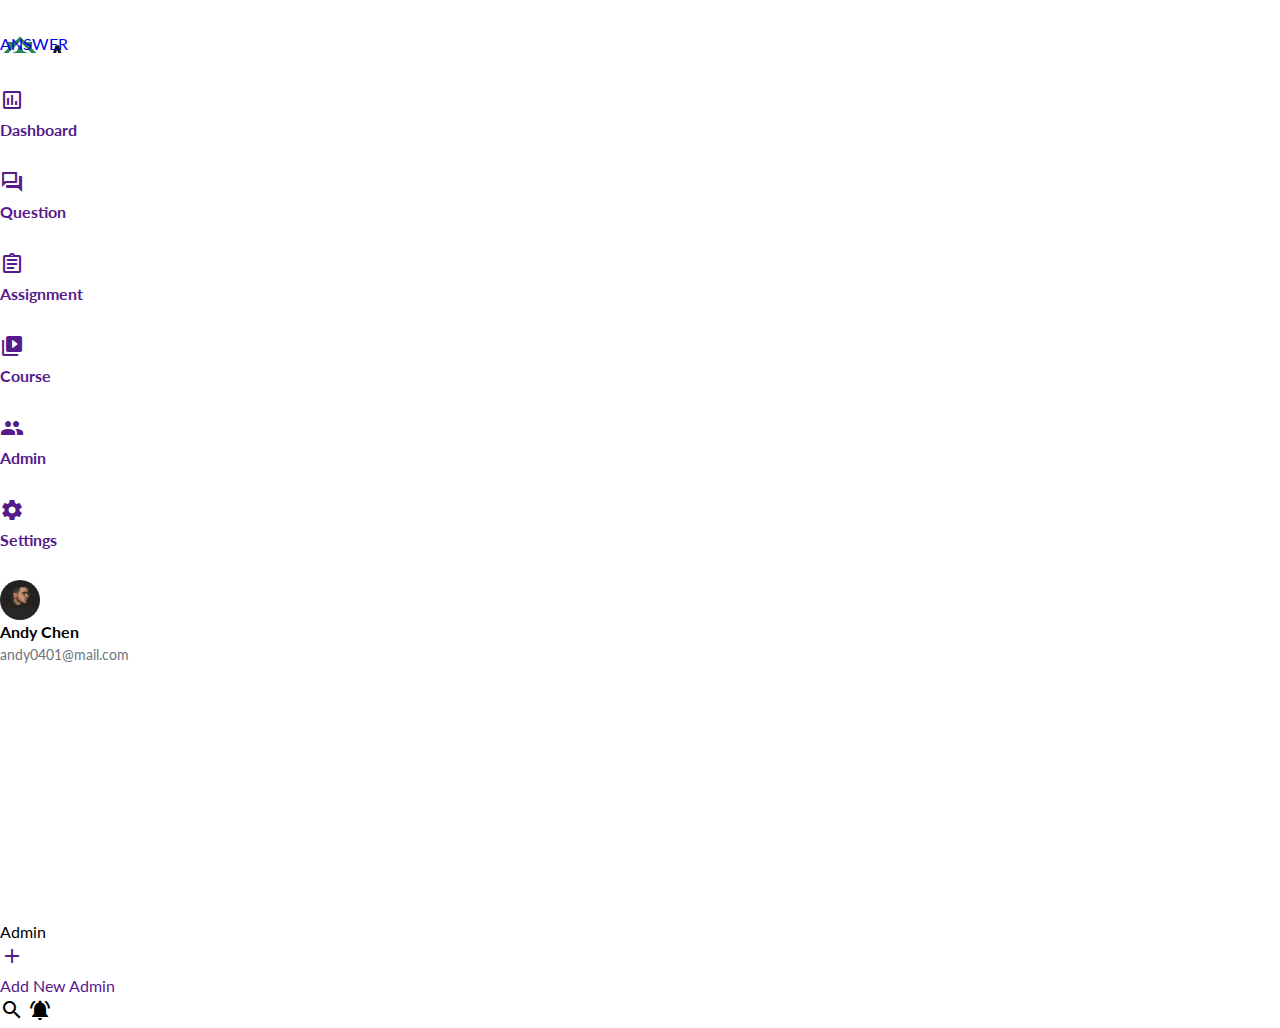
==== index.html @ ede882d4 "Update 2021-08-05T16:02:19.063Z" ====
<!DOCTYPE html>
<html lang="en">

<head>
  <meta charset="UTF-8">
  <meta name="viewport" content="width=device-width, initial-scale=1.0">
  <meta http-equiv="X-UA-Compatible" content="ie=edge">
  <title>
    首頁
  </title>
  <link rel="preconnect" href="https://fonts.googleapis.com">
  <link rel="preconnect" href="https://fonts.gstatic.com" crossorigin>
  <link href="https://cdn.jsdelivr.net/npm/bootstrap@5.0.0/dist/css/bootstrap.min.css" rel="stylesheet" integrity="sha384-wEmeIV1mKuiNpC+IOBjI7aAzPcEZeedi5yW5f2yOq55WWLwNGmvvx4Um1vskeMj0" crossorigin="anonymous">
  <link href="https://fonts.googleapis.com/icon?family=Material+Icons+Outlined" rel="stylesheet">
  <link href="https://fonts.googleapis.com/icon?family=Material+Icons" rel="stylesheet">
  <link href="https://fonts.googleapis.com/css2?family=Lato:wght@400;700&display=swap" rel="stylesheet">
  <link rel="stylesheet" href="./assets/style/all.css">
</head>

<body class="d-flex">
  <header class="header d-flex flex-column align-items-center bg-light ptb-2">
    <div class="w-box">
      <h1 class="logo mb-2rem">
        <a href="index.html" class="d-block text-hide">ANSWER</a>
      </h1>
      <div class="menu d-flex flex-column justify-content-between">
        <ul class="">
          <li>
            <a href="" class="d-flex text-dark">
              <span class="material-icons-outlined mr-1">
                assessment
                </span>
              <p>Dashboard</p>
            </a>
          </li>
          <li>
            <a href="" class="d-flex text-dark">
              <span class="material-icons-outlined mr-1">
                question_answer
              </span>
              <p>Question</p>
            </a>
          </li>
          <li>
            <a href="" class="d-flex text-dark">
              <span class="material-icons-outlined mr-1">
                assignment
              </span>
              <p>Assignment</p>
            </a>
          </li>
          <li>
            <a href="" class="d-flex text-dark">
              <span class="material-icons mr-1">
                video_library
              </span>            
              <p>Course</p>
            </a>
          </li>
          <li>
            <a href="" class="d-flex text-dark">
              <span class="material-icons mr-1">
                people_alt
              </span>            
              <p>Admin</p>
            </a>
          </li>
          <li>
            <a href="" class="d-flex text-dark">
              <span class="material-icons mr-1">
                settings
              </span>
              <p>Settings</p>
            </a>
          </li>
        </ul>
        <div class="member d-flex text-dark">
          <div class="member-img mr-1">
            <img src="./assets/images/andychen.jpeg" alt="" class="mr-1">
          </div>
          <div>
            <h3>Andy Chen</h3>
            <p>andy0401@mail.com</p>
          </div>
        </div>
    </div>
  </header>

  
<div class="admin d-flex">
  <div class="d-flex">
    <h2>
      Admin
    </h2>
    <a href="" class="d-flex">
      <span class="material-icons-outlined">
        add
        </span>
      <p>Add New Admin</p>
    </a>
  </div>
  <div class="d-flex">
    <span class="material-icons-outlined">
      search
      </span>
    <span class="material-icons">
      notifications_active
      </span>
  </div>
</div>
<table></table>


    <footer class="footer">
    </footer>
    <script src="https://cdn.jsdelivr.net/npm/bootstrap@5.0.0/dist/js/bootstrap.bundle.min.js"
      integrity="sha384-p34f1UUtsS3wqzfto5wAAmdvj+osOnFyQFpp4Ua3gs/ZVWx6oOypYoCJhGGScy+8"
      crossorigin="anonymous"></script>
    <script src="./assets/js/vendors.js"></script>
    <script src="./assets/js/all.js"></script>
</body>

</html>
---- assets/style/all.css ----
html, body, div, span, applet, object, iframe,
h1, h2, h3, h4, h5, h6, p, blockquote, pre,
a, abbr, acronym, address, big, cite, code,
del, dfn, em, img, ins, kbd, q, s, samp,
small, strike, strong, sub, sup, tt, var,
b, u, i, center,
dl, dt, dd, ol, ul, li,
fieldset, form, label, legend,
table, caption, tbody, tfoot, thead, tr, th, td,
article, aside, canvas, details, embed,
figure, figcaption, footer, header, hgroup,
menu, nav, output, ruby, section, summary,
time, mark, audio, video {
  margin: 0;
  padding: 0;
  border: 0;
  font-size: 100%;
  font: inherit;
  vertical-align: baseline; }

/* HTML5 display-role reset for older browsers */
article, aside, details, figcaption, figure,
footer, header, hgroup, menu, nav, section {
  display: block; }

body {
  line-height: 1; }

ol, ul {
  list-style: none; }

blockquote, q {
  quotes: none; }

blockquote:before, blockquote:after,
q:before, q:after {
  content: '';
  content: none; }

table {
  border-collapse: collapse;
  border-spacing: 0; }

*, *::before, *::after {
  -webkit-box-sizing: border-box;
          box-sizing: border-box; }

body {
  font-family: 'Lato', sans-serif;
  line-height: 1.5; }

h1, h2, h3, h4, h5, h6 {
  line-height: 1.5; }

img {
  max-width: 100%;
  height: auto;
  vertical-align: middle; }

ul {
  list-style: none; }

a {
  text-decoration: none; }

.pl-2 {
  padding-left: 32px; }

.ptb-2 {
  padding-top: 32px;
  padding-bottom: 32px; }

.mb-2rem {
  margin-bottom: 32px; }

.mr-1 {
  margin-right: 16px; }

.text-hide {
  overflow: hidden;
  text-indent: 101%;
  white-space: nowrap; }

.header {
  width: 296px;
  height: 100%; }
  .header h1 a {
    width: 151px;
    height: 40px;
    width: 153px;
    background-image: url(../images/logo-ANSWER.svg); }
  .header .member {
    -webkit-box-align: center;
        -ms-flex-align: center;
            align-items: center; }
    .header .member .member-img {
      width: 40px;
      height: 40px;
      border-radius: 50%;
      overflow: hidden;
      position: relative; }
      .header .member .member-img img {
        width: 100%;
        position: absolute;
        top: -5px; }
    .header .member div h3 {
      font-weight: bold; }
    .header .member div p {
      color: #6c757d;
      font-size: 14px; }

.menu {
  height: 800px; }
  .menu ul {
    position: relative; }
    .menu ul li {
      margin-bottom: 28px;
      font-weight: bold; }
      .menu ul li a:hover {
        color: #198754 !important; }
    .menu ul li::before {
      content: "";
      position: absolute;
      margin-top: -5px;
      left: -32px;
      display: none;
      width: 4px;
      height: 32px;
      background: #198754;
      vertical-align: middle; }
    .menu ul li:hover::before {
      display: block; }

.w-box {
  width: 232px; }

/*# sourceMappingURL=all.css.map */
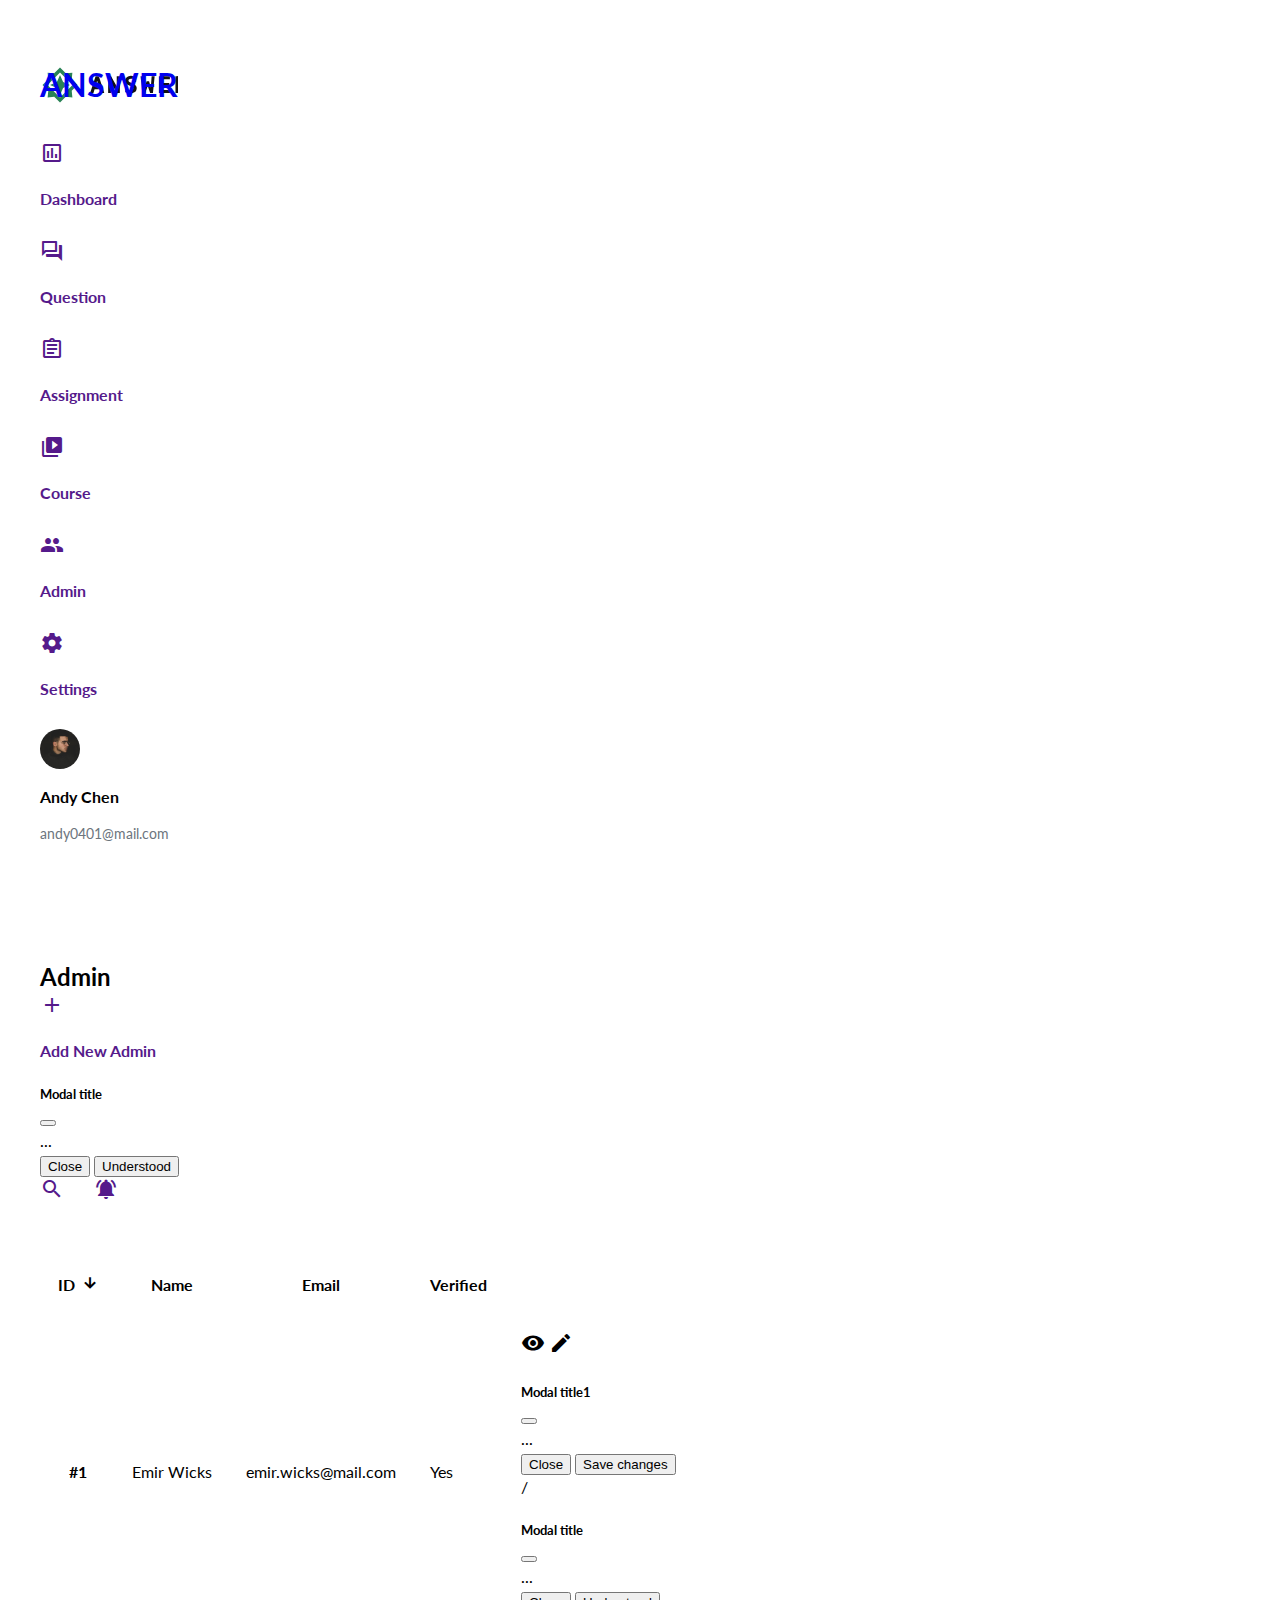
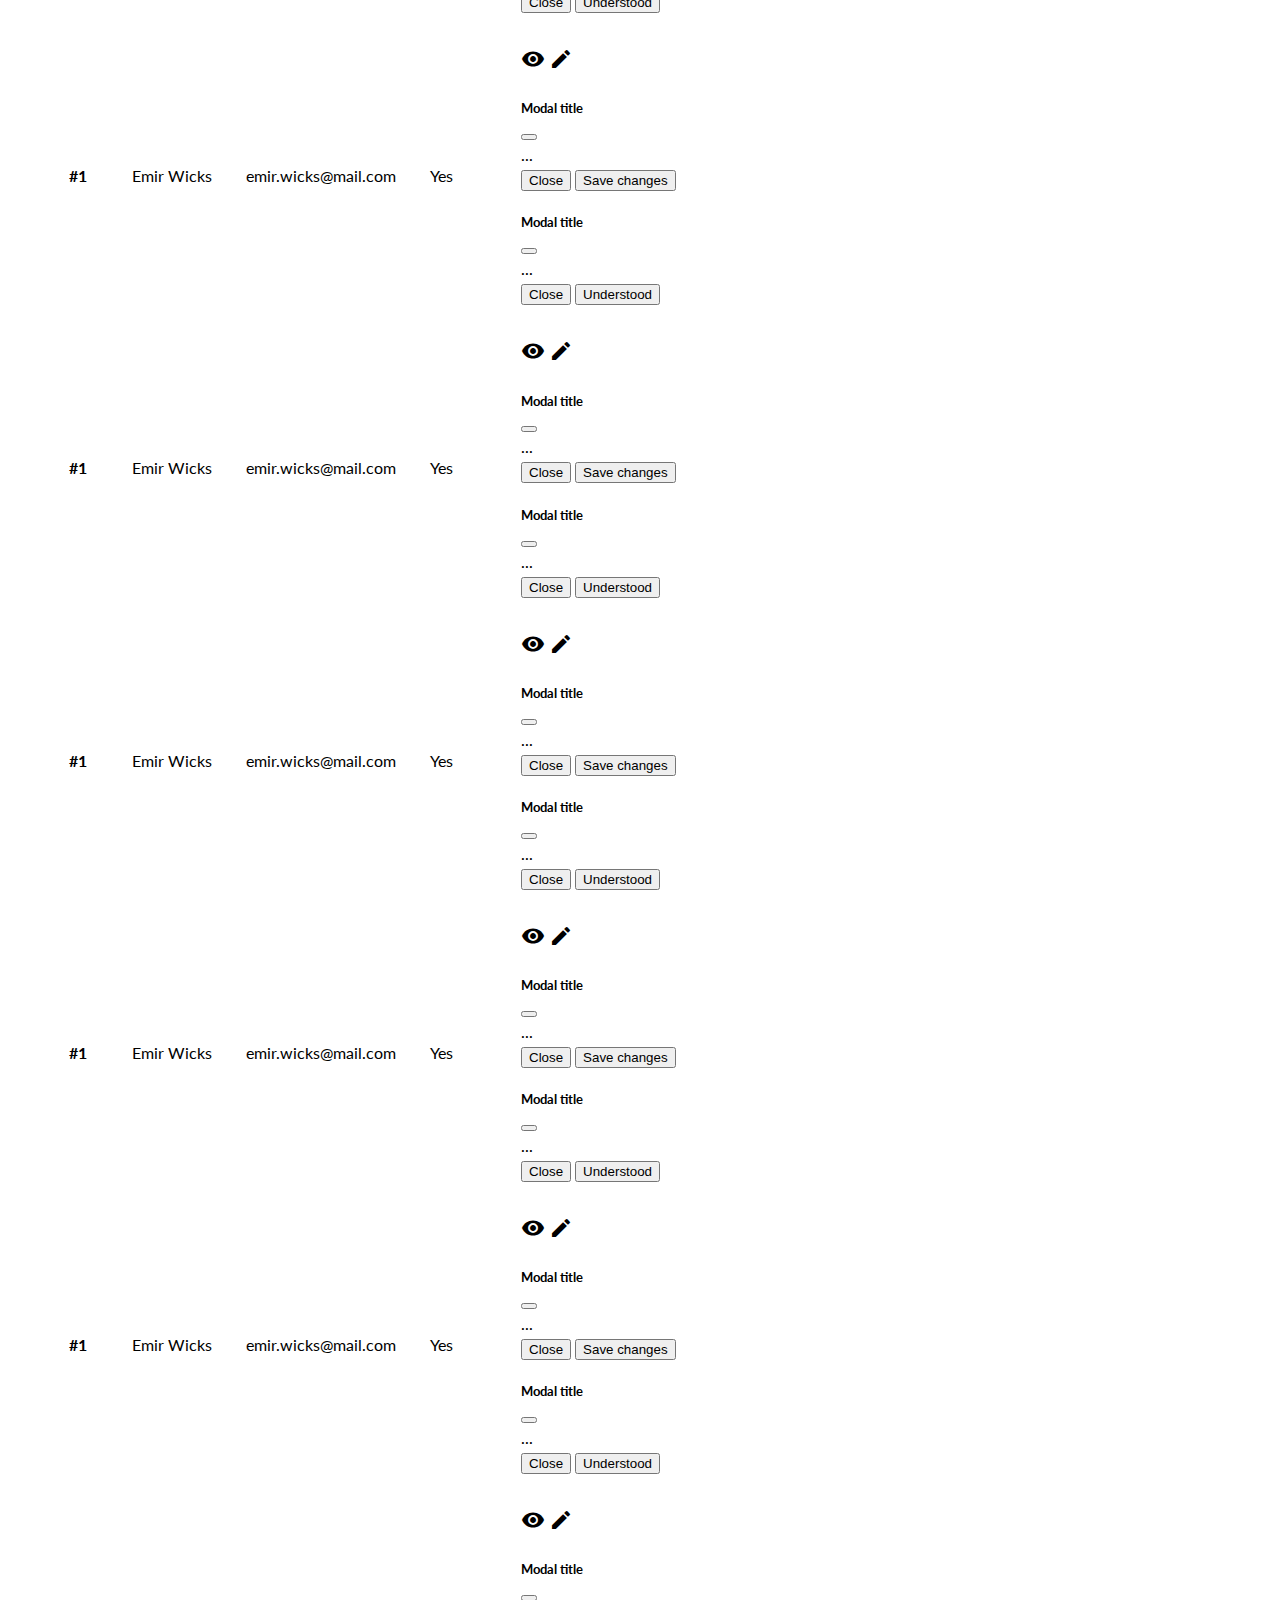
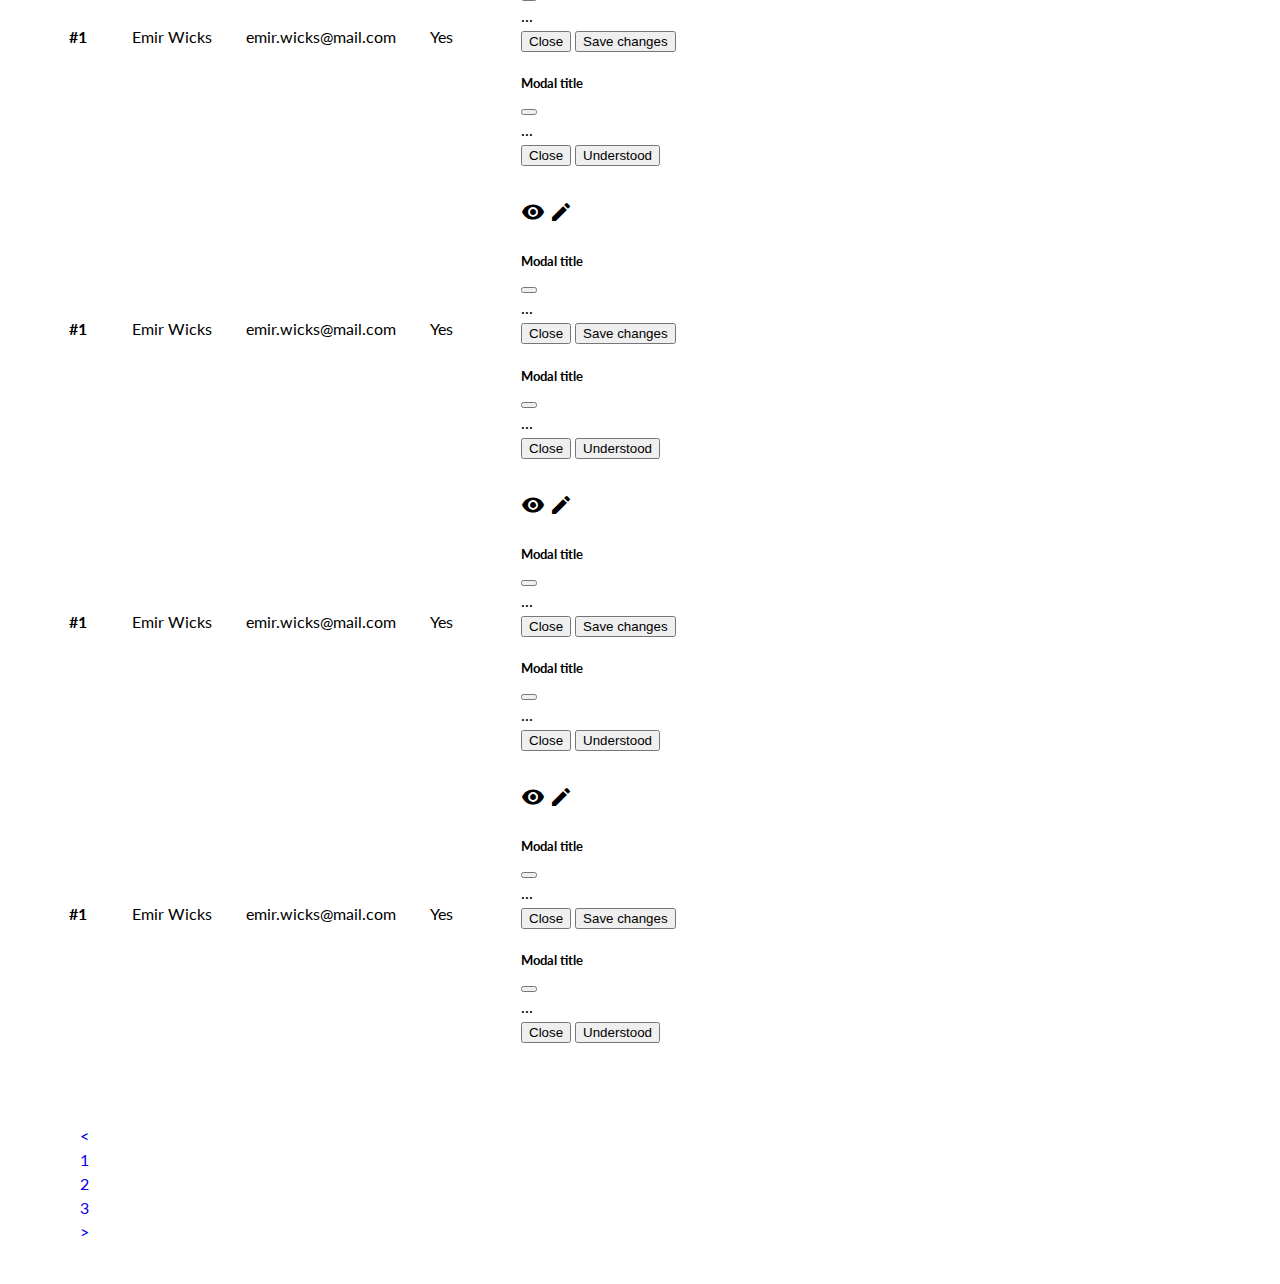
==== commit d6ecd21e: "Update 2021-08-06T16:54:33.355Z" ====
--- a/index.html
+++ b/index.html
@@ -18,97 +18,640 @@
 </head>
 
 <body class="d-flex">
-  <header class="header d-flex flex-column align-items-center bg-light ptb-2">
-    <div class="w-box">
+  <header class="header d-flex flex-column justify-content-between bg-light ptb-2 pl-2 menu">
+    <div>
       <h1 class="logo mb-2rem">
         <a href="index.html" class="d-block text-hide">ANSWER</a>
       </h1>
-      <div class="menu d-flex flex-column justify-content-between">
-        <ul class="">
-          <li>
-            <a href="" class="d-flex text-dark">
-              <span class="material-icons-outlined mr-1">
-                assessment
-                </span>
-              <p>Dashboard</p>
-            </a>
-          </li>
-          <li>
-            <a href="" class="d-flex text-dark">
-              <span class="material-icons-outlined mr-1">
-                question_answer
+      <ul class="">
+        <li>
+          <a href="" class="d-flex text-dark">
+            <span class="material-icons-outlined mr-1">
+              assessment
               </span>
-              <p>Question</p>
-            </a>
-          </li>
-          <li>
-            <a href="" class="d-flex text-dark">
-              <span class="material-icons-outlined mr-1">
-                assignment
-              </span>
-              <p>Assignment</p>
-            </a>
-          </li>
-          <li>
-            <a href="" class="d-flex text-dark">
-              <span class="material-icons mr-1">
-                video_library
-              </span>            
-              <p>Course</p>
-            </a>
-          </li>
-          <li>
-            <a href="" class="d-flex text-dark">
-              <span class="material-icons mr-1">
-                people_alt
-              </span>            
-              <p>Admin</p>
-            </a>
-          </li>
-          <li>
-            <a href="" class="d-flex text-dark">
-              <span class="material-icons mr-1">
-                settings
-              </span>
-              <p>Settings</p>
-            </a>
-          </li>
-        </ul>
-        <div class="member d-flex text-dark">
-          <div class="member-img mr-1">
-            <img src="./assets/images/andychen.jpeg" alt="" class="mr-1">
-          </div>
-          <div>
-            <h3>Andy Chen</h3>
-            <p>andy0401@mail.com</p>
-          </div>
-        </div>
+            <p>Dashboard</p>
+          </a>
+        </li>
+        <li>
+          <a href="" class="d-flex text-dark">
+            <span class="material-icons-outlined mr-1">
+              question_answer
+            </span>
+            <p>Question</p>
+          </a>
+        </li>
+        <li>
+          <a href="" class="d-flex text-dark">
+            <span class="material-icons-outlined mr-1">
+              assignment
+            </span>
+            <p>Assignment</p>
+          </a>
+        </li>
+        <li>
+          <a href="" class="d-flex text-dark">
+            <span class="material-icons mr-1">
+              video_library
+            </span>            
+            <p>Course</p>
+          </a>
+        </li>
+        <li>
+          <a href="" class="d-flex text-dark">
+            <span class="material-icons mr-1">
+              people_alt
+            </span>            
+            <p>Admin</p>
+          </a>
+        </li>
+        <li>
+          <a href="" class="d-flex text-dark">
+            <span class="material-icons mr-1">
+              settings
+            </span>
+            <p>Settings</p>
+          </a>
+        </li>
+      </ul>
+    </div>
+    <div class="member d-flex text-dark">
+      <div class="member-img mr-1">
+        <img src="./assets/images/andychen.jpeg" alt="" class="mr-1">
+      </div>
+      <div>
+        <h3>Andy Chen</h3>
+        <p>andy0401@mail.com</p>
+      </div>
     </div>
   </header>
 
   
-<div class="admin d-flex">
-  <div class="d-flex">
-    <h2>
-      Admin
-    </h2>
-    <a href="" class="d-flex">
-      <span class="material-icons-outlined">
-        add
+<div class="flex-column justify-content-between w-100 pl-2 pr-2 ptb-2">
+  <div class="">
+    <div class="admin d-flex justify-content-between align-items-center mb-3rem">
+      <div class="d-flex admin-head align-items-center">
+        <h2>
+          Admin
+        </h2>
+        <a href="" class="d-flex" data-bs-toggle="modal" data-bs-target="#exampleModal">
+          <span class="material-icons-outlined text-success">
+            add
+          </span>
+          <p class="text-dark">Add New Admin</p>
+        </a>
+        <!-- Modal -->
+        <div class="modal fade" id="staticBackdrop" data-bs-backdrop="static" data-bs-keyboard="false" tabindex="-1"
+          aria-labelledby="staticBackdropLabel" aria-hidden="true">
+          <div class="modal-dialog modal-dialog-centered modal-dialog-scrollable">
+            <div class="modal-content d-flex">
+              <div class="modal-header">
+                <h5 class="modal-title" id="staticBackdropLabel">Modal title</h5>
+                <button type="button" class="btn-close" data-bs-dismiss="modal" aria-label="Close"></button>
+              </div>
+              <div class="modal-body">
+                ...
+              </div>
+              <div class="modal-footer">
+                <button type="button" class="btn btn-secondary" data-bs-dismiss="modal">Close</button>
+                <button type="button" class="btn btn-primary">Understood</button>
+              </div>
+            </div>
+          </div>
+        </div>
+      </div>
+      <a href="" class="d-flex text-dark">
+        <span class="material-icons-outlined">
+          search
         </span>
-      <p>Add New Admin</p>
-    </a>
+        <span class="material-icons notificate">
+          notifications_active
+        </span>
+      </a>
+    </div>
+    <table class="table table-hover">
+      <thead>
+        <tr>
+          <th scope="col">ID<span class="material-icons arrow-down text-success">arrow_downward</span></th>
+          <th scope="col">Name</th>
+          <th scope="col">Email</th>
+          <th scope="col">Verified</th>
+          <th scope="col"></th>
+        </tr>
+      </thead>
+      <tbody>
+        <tr>
+          <th scope="row">#1</th>
+          <td>Emir Wicks</td>
+          <td>emir.wicks@mail.com</td>
+          <td>Yes</td>
+          <td class="d-flex justify-content-end modal-link"><a href="" data-bs-toggle="modal" data-bs-target="#exampleModal1"><span
+                class="material-icons">visibility</span></a>
+            <a href="" data-bs-toggle="modal" data-bs-target="#staticBackdrop"><span
+                class="material-icons">edit</span></a>
+            <!-- Modal -->
+            <div class="modal fade" id="exampleModal1" tabindex="-1" aria-labelledby="exampleModalLabel1"
+              aria-hidden="true">
+              <div class="modal-dialog modal-dialog-centered">
+                <div class="modal-content">
+                  <div class="modal-header">
+                    <h5 class="modal-title" id="exampleModalLabel">Modal title1</h5>
+                    <button type="button" class="btn-close" data-bs-dismiss="modal" aria-label="Close"></button>
+                  </div>
+                  <div class="modal-body">
+                    ...
+                  </div>
+                  <div class="modal-footer">
+                    <button type="button" class="btn btn-secondary" data-bs-dismiss="modal">Close</button>
+                    <button type="button" class="btn btn-primary">Save changes</button>
+                  </div>
+                </div>
+              </div>
+            </div>
+            <!-- Modal -->
+            <div class="modal fade" id="staticBackdrop" data-bs-backdrop="static" data-bs-keyboard="false" tabindex="-1"
+              aria-labelledby="staticBackdropLabel" aria-hidden="true">/
+              <div class="modal-dialog modal-dialog-centered modal-dialog-scrollable">
+                <div class="modal-content">
+                  <div class="modal-header">
+                    <h5 class="modal-title" id="staticBackdropLabel">Modal title</h5>
+                    <button type="button" class="btn-close" data-bs-dismiss="modal" aria-label="Close"></button>
+                  </div>
+                  <div class="modal-body">
+                    ...
+                  </div>
+                  <div class="modal-footer">
+                    <button type="button" class="btn btn-secondary" data-bs-dismiss="modal">Close</button>
+                    <button type="button" class="btn btn-primary">Understood</button>
+                  </div>
+                </div>
+              </div>
+            </div>
+          </td>
+        </tr>
+        <tr>
+          <th scope="row">#1</th>
+          <td>Emir Wicks</td>
+          <td>emir.wicks@mail.com</td>
+          <td>Yes</td>
+          <td class="d-flex justify-content-end modal-link"><a href="" data-bs-toggle="modal" data-bs-target="#exampleModal"><span
+                class="material-icons">visibility</span></a>
+            <a href="" data-bs-toggle="modal" data-bs-target="#staticBackdrop"><span
+                class="material-icons">edit</span></a>
+            <!-- Modal -->
+            <div class="modal fade" id="exampleModal" tabindex="-1" aria-labelledby="exampleModalLabel"
+              aria-hidden="true">
+              <div class="modal-dialog modal-dialog-centered">
+                <div class="modal-content">
+                  <div class="modal-header">
+                    <h5 class="modal-title" id="exampleModalLabel">Modal title</h5>
+                    <button type="button" class="btn-close" data-bs-dismiss="modal" aria-label="Close"></button>
+                  </div>
+                  <div class="modal-body">
+                    ...
+                  </div>
+                  <div class="modal-footer">
+                    <button type="button" class="btn btn-secondary" data-bs-dismiss="modal">Close</button>
+                    <button type="button" class="btn btn-primary">Save changes</button>
+                  </div>
+                </div>
+              </div>
+            </div>
+            <!-- Modal -->
+            <div class="modal fade" id="staticBackdrop" data-bs-backdrop="static" data-bs-keyboard="false" tabindex="-1"
+              aria-labelledby="staticBackdropLabel" aria-hidden="true">
+              <div class="modal-dialog modal-dialog-centered modal-dialog-scrollable">
+                <div class="modal-content">
+                  <div class="modal-header">
+                    <h5 class="modal-title" id="staticBackdropLabel">Modal title</h5>
+                    <button type="button" class="btn-close" data-bs-dismiss="modal" aria-label="Close"></button>
+                  </div>
+                  <div class="modal-body">
+                    ...
+                  </div>
+                  <div class="modal-footer">
+                    <button type="button" class="btn btn-secondary" data-bs-dismiss="modal">Close</button>
+                    <button type="button" class="btn btn-primary">Understood</button>
+                  </div>
+                </div>
+              </div>
+            </div>
+          </td>
+        </tr>
+        <tr>
+          <th scope="row">#1</th>
+          <td>Emir Wicks</td>
+          <td>emir.wicks@mail.com</td>
+          <td>Yes</td>
+          <td class="d-flex justify-content-end modal-link"><a href="" data-bs-toggle="modal" data-bs-target="#exampleModal"><span
+                class="material-icons">visibility</span></a>
+            <a href="" data-bs-toggle="modal" data-bs-target="#staticBackdrop"><span
+                class="material-icons">edit</span></a>
+            <!-- Modal -->
+            <div class="modal fade" id="exampleModal" tabindex="-1" aria-labelledby="exampleModalLabel"
+              aria-hidden="true">
+              <div class="modal-dialog modal-dialog-centered">
+                <div class="modal-content">
+                  <div class="modal-header">
+                    <h5 class="modal-title" id="exampleModalLabel">Modal title</h5>
+                    <button type="button" class="btn-close" data-bs-dismiss="modal" aria-label="Close"></button>
+                  </div>
+                  <div class="modal-body">
+                    ...
+                  </div>
+                  <div class="modal-footer">
+                    <button type="button" class="btn btn-secondary" data-bs-dismiss="modal">Close</button>
+                    <button type="button" class="btn btn-primary">Save changes</button>
+                  </div>
+                </div>
+              </div>
+            </div>
+            <!-- Modal -->
+            <div class="modal fade" id="staticBackdrop" data-bs-backdrop="static" data-bs-keyboard="false" tabindex="-1"
+              aria-labelledby="staticBackdropLabel" aria-hidden="true">
+              <div class="modal-dialog modal-dialog-centered modal-dialog-scrollable">
+                <div class="modal-content">
+                  <div class="modal-header">
+                    <h5 class="modal-title" id="staticBackdropLabel">Modal title</h5>
+                    <button type="button" class="btn-close" data-bs-dismiss="modal" aria-label="Close"></button>
+                  </div>
+                  <div class="modal-body">
+                    ...
+                  </div>
+                  <div class="modal-footer">
+                    <button type="button" class="btn btn-secondary" data-bs-dismiss="modal">Close</button>
+                    <button type="button" class="btn btn-primary">Understood</button>
+                  </div>
+                </div>
+              </div>
+            </div>
+          </td>
+        </tr>
+        <tr>
+          <th scope="row">#1</th>
+          <td>Emir Wicks</td>
+          <td>emir.wicks@mail.com</td>
+          <td>Yes</td>
+          <td class="d-flex justify-content-end modal-link"><a href="" data-bs-toggle="modal" data-bs-target="#exampleModal"><span
+                class="material-icons">visibility</span></a>
+            <a href="" data-bs-toggle="modal" data-bs-target="#staticBackdrop"><span
+                class="material-icons">edit</span></a>
+            <!-- Modal -->
+            <div class="modal fade" id="exampleModal" tabindex="-1" aria-labelledby="exampleModalLabel"
+              aria-hidden="true">
+              <div class="modal-dialog modal-dialog-centered">
+                <div class="modal-content">
+                  <div class="modal-header">
+                    <h5 class="modal-title" id="exampleModalLabel">Modal title</h5>
+                    <button type="button" class="btn-close" data-bs-dismiss="modal" aria-label="Close"></button>
+                  </div>
+                  <div class="modal-body">
+                    ...
+                  </div>
+                  <div class="modal-footer">
+                    <button type="button" class="btn btn-secondary" data-bs-dismiss="modal">Close</button>
+                    <button type="button" class="btn btn-primary">Save changes</button>
+                  </div>
+                </div>
+              </div>
+            </div>
+            <!-- Modal -->
+            <div class="modal fade" id="staticBackdrop" data-bs-backdrop="static" data-bs-keyboard="false" tabindex="-1"
+              aria-labelledby="staticBackdropLabel" aria-hidden="true">
+              <div class="modal-dialog modal-dialog-centered modal-dialog-scrollable">
+                <div class="modal-content">
+                  <div class="modal-header">
+                    <h5 class="modal-title" id="staticBackdropLabel">Modal title</h5>
+                    <button type="button" class="btn-close" data-bs-dismiss="modal" aria-label="Close"></button>
+                  </div>
+                  <div class="modal-body">
+                    ...
+                  </div>
+                  <div class="modal-footer">
+                    <button type="button" class="btn btn-secondary" data-bs-dismiss="modal">Close</button>
+                    <button type="button" class="btn btn-primary">Understood</button>
+                  </div>
+                </div>
+              </div>
+            </div>
+          </td>
+        </tr>
+        <tr>
+          <th scope="row">#1</th>
+          <td>Emir Wicks</td>
+          <td>emir.wicks@mail.com</td>
+          <td>Yes</td>
+          <td class="d-flex justify-content-end modal-link"><a href="" data-bs-toggle="modal" data-bs-target="#exampleModal"><span
+                class="material-icons">visibility</span></a>
+            <a href="" data-bs-toggle="modal" data-bs-target="#staticBackdrop"><span
+                class="material-icons">edit</span></a>
+            <!-- Modal -->
+            <div class="modal fade" id="exampleModal" tabindex="-1" aria-labelledby="exampleModalLabel"
+              aria-hidden="true">
+              <div class="modal-dialog modal-dialog-centered">
+                <div class="modal-content">
+                  <div class="modal-header">
+                    <h5 class="modal-title" id="exampleModalLabel">Modal title</h5>
+                    <button type="button" class="btn-close" data-bs-dismiss="modal" aria-label="Close"></button>
+                  </div>
+                  <div class="modal-body">
+                    ...
+                  </div>
+                  <div class="modal-footer">
+                    <button type="button" class="btn btn-secondary" data-bs-dismiss="modal">Close</button>
+                    <button type="button" class="btn btn-primary">Save changes</button>
+                  </div>
+                </div>
+              </div>
+            </div>
+            <!-- Modal -->
+            <div class="modal fade" id="staticBackdrop" data-bs-backdrop="static" data-bs-keyboard="false" tabindex="-1"
+              aria-labelledby="staticBackdropLabel" aria-hidden="true">
+              <div class="modal-dialog modal-dialog-centered modal-dialog-scrollable">
+                <div class="modal-content">
+                  <div class="modal-header">
+                    <h5 class="modal-title" id="staticBackdropLabel">Modal title</h5>
+                    <button type="button" class="btn-close" data-bs-dismiss="modal" aria-label="Close"></button>
+                  </div>
+                  <div class="modal-body">
+                    ...
+                  </div>
+                  <div class="modal-footer">
+                    <button type="button" class="btn btn-secondary" data-bs-dismiss="modal">Close</button>
+                    <button type="button" class="btn btn-primary">Understood</button>
+                  </div>
+                </div>
+              </div>
+            </div>
+          </td>
+        </tr>
+        <tr>
+          <th scope="row">#1</th>
+          <td>Emir Wicks</td>
+          <td>emir.wicks@mail.com</td>
+          <td>Yes</td>
+          <td class="d-flex justify-content-end modal-link"><a href="" data-bs-toggle="modal" data-bs-target="#exampleModal"><span
+                class="material-icons">visibility</span></a>
+            <a href="" data-bs-toggle="modal" data-bs-target="#staticBackdrop"><span
+                class="material-icons">edit</span></a>
+            <!-- Modal -->
+            <div class="modal fade" id="exampleModal" tabindex="-1" aria-labelledby="exampleModalLabel"
+              aria-hidden="true">
+              <div class="modal-dialog modal-dialog-centered">
+                <div class="modal-content">
+                  <div class="modal-header">
+                    <h5 class="modal-title" id="exampleModalLabel">Modal title</h5>
+                    <button type="button" class="btn-close" data-bs-dismiss="modal" aria-label="Close"></button>
+                  </div>
+                  <div class="modal-body">
+                    ...
+                  </div>
+                  <div class="modal-footer">
+                    <button type="button" class="btn btn-secondary" data-bs-dismiss="modal">Close</button>
+                    <button type="button" class="btn btn-primary">Save changes</button>
+                  </div>
+                </div>
+              </div>
+            </div>
+            <!-- Modal -->
+            <div class="modal fade" id="staticBackdrop" data-bs-backdrop="static" data-bs-keyboard="false" tabindex="-1"
+              aria-labelledby="staticBackdropLabel" aria-hidden="true">
+              <div class="modal-dialog modal-dialog-centered modal-dialog-scrollable">
+                <div class="modal-content">
+                  <div class="modal-header">
+                    <h5 class="modal-title" id="staticBackdropLabel">Modal title</h5>
+                    <button type="button" class="btn-close" data-bs-dismiss="modal" aria-label="Close"></button>
+                  </div>
+                  <div class="modal-body">
+                    ...
+                  </div>
+                  <div class="modal-footer">
+                    <button type="button" class="btn btn-secondary" data-bs-dismiss="modal">Close</button>
+                    <button type="button" class="btn btn-primary">Understood</button>
+                  </div>
+                </div>
+              </div>
+            </div>
+          </td>
+        </tr>
+        <tr>
+          <th scope="row">#1</th>
+          <td>Emir Wicks</td>
+          <td>emir.wicks@mail.com</td>
+          <td>Yes</td>
+          <td class="d-flex justify-content-end modal-link"><a href="" data-bs-toggle="modal" data-bs-target="#exampleModal"><span
+                class="material-icons">visibility</span></a>
+            <a href="" data-bs-toggle="modal" data-bs-target="#staticBackdrop"><span
+                class="material-icons">edit</span></a>
+            <!-- Modal -->
+            <div class="modal fade" id="exampleModal" tabindex="-1" aria-labelledby="exampleModalLabel"
+              aria-hidden="true">
+              <div class="modal-dialog modal-dialog-centered">
+                <div class="modal-content">
+                  <div class="modal-header">
+                    <h5 class="modal-title" id="exampleModalLabel">Modal title</h5>
+                    <button type="button" class="btn-close" data-bs-dismiss="modal" aria-label="Close"></button>
+                  </div>
+                  <div class="modal-body">
+                    ...
+                  </div>
+                  <div class="modal-footer">
+                    <button type="button" class="btn btn-secondary" data-bs-dismiss="modal">Close</button>
+                    <button type="button" class="btn btn-primary">Save changes</button>
+                  </div>
+                </div>
+              </div>
+            </div>
+            <!-- Modal -->
+            <div class="modal fade" id="staticBackdrop" data-bs-backdrop="static" data-bs-keyboard="false" tabindex="-1"
+              aria-labelledby="staticBackdropLabel" aria-hidden="true">
+              <div class="modal-dialog modal-dialog-centered modal-dialog-scrollable">
+                <div class="modal-content">
+                  <div class="modal-header">
+                    <h5 class="modal-title" id="staticBackdropLabel">Modal title</h5>
+                    <button type="button" class="btn-close" data-bs-dismiss="modal" aria-label="Close"></button>
+                  </div>
+                  <div class="modal-body">
+                    ...
+                  </div>
+                  <div class="modal-footer">
+                    <button type="button" class="btn btn-secondary" data-bs-dismiss="modal">Close</button>
+                    <button type="button" class="btn btn-primary">Understood</button>
+                  </div>
+                </div>
+              </div>
+            </div>
+          </td>
+        </tr>
+        <tr>
+          <th scope="row">#1</th>
+          <td>Emir Wicks</td>
+          <td>emir.wicks@mail.com</td>
+          <td>Yes</td>
+          <td class="d-flex justify-content-end modal-link"><a href="" data-bs-toggle="modal" data-bs-target="#exampleModal"><span
+                class="material-icons">visibility</span></a>
+            <a href="" data-bs-toggle="modal" data-bs-target="#staticBackdrop"><span
+                class="material-icons">edit</span></a>
+            <!-- Modal -->
+            <div class="modal fade" id="exampleModal" tabindex="-1" aria-labelledby="exampleModalLabel"
+              aria-hidden="true">
+              <div class="modal-dialog modal-dialog-centered">
+                <div class="modal-content">
+                  <div class="modal-header">
+                    <h5 class="modal-title" id="exampleModalLabel">Modal title</h5>
+                    <button type="button" class="btn-close" data-bs-dismiss="modal" aria-label="Close"></button>
+                  </div>
+                  <div class="modal-body">
+                    ...
+                  </div>
+                  <div class="modal-footer">
+                    <button type="button" class="btn btn-secondary" data-bs-dismiss="modal">Close</button>
+                    <button type="button" class="btn btn-primary">Save changes</button>
+                  </div>
+                </div>
+              </div>
+            </div>
+            <!-- Modal -->
+            <div class="modal fade" id="staticBackdrop" data-bs-backdrop="static" data-bs-keyboard="false" tabindex="-1"
+              aria-labelledby="staticBackdropLabel" aria-hidden="true">
+              <div class="modal-dialog modal-dialog-centered modal-dialog-scrollable">
+                <div class="modal-content">
+                  <div class="modal-header">
+                    <h5 class="modal-title" id="staticBackdropLabel">Modal title</h5>
+                    <button type="button" class="btn-close" data-bs-dismiss="modal" aria-label="Close"></button>
+                  </div>
+                  <div class="modal-body">
+                    ...
+                  </div>
+                  <div class="modal-footer">
+                    <button type="button" class="btn btn-secondary" data-bs-dismiss="modal">Close</button>
+                    <button type="button" class="btn btn-primary">Understood</button>
+                  </div>
+                </div>
+              </div>
+            </div>
+          </td>
+        </tr>
+        <tr>
+          <th scope="row">#1</th>
+          <td>Emir Wicks</td>
+          <td>emir.wicks@mail.com</td>
+          <td>Yes</td>
+          <td class="d-flex justify-content-end modal-link"><a href="" data-bs-toggle="modal" data-bs-target="#exampleModal"><span
+                class="material-icons">visibility</span></a>
+            <a href="" data-bs-toggle="modal" data-bs-target="#staticBackdrop"><span
+                class="material-icons">edit</span></a>
+            <!-- Modal -->
+            <div class="modal fade" id="exampleModal" tabindex="-1" aria-labelledby="exampleModalLabel"
+              aria-hidden="true">
+              <div class="modal-dialog modal-dialog-centered">
+                <div class="modal-content">
+                  <div class="modal-header">
+                    <h5 class="modal-title" id="exampleModalLabel">Modal title</h5>
+                    <button type="button" class="btn-close" data-bs-dismiss="modal" aria-label="Close"></button>
+                  </div>
+                  <div class="modal-body">
+                    ...
+                  </div>
+                  <div class="modal-footer">
+                    <button type="button" class="btn btn-secondary" data-bs-dismiss="modal">Close</button>
+                    <button type="button" class="btn btn-primary">Save changes</button>
+                  </div>
+                </div>
+              </div>
+            </div>
+            <!-- Modal -->
+            <div class="modal fade" id="staticBackdrop" data-bs-backdrop="static" data-bs-keyboard="false" tabindex="-1"
+              aria-labelledby="staticBackdropLabel" aria-hidden="true">
+              <div class="modal-dialog modal-dialog-centered modal-dialog-scrollable">
+                <div class="modal-content">
+                  <div class="modal-header">
+                    <h5 class="modal-title" id="staticBackdropLabel">Modal title</h5>
+                    <button type="button" class="btn-close" data-bs-dismiss="modal" aria-label="Close"></button>
+                  </div>
+                  <div class="modal-body">
+                    ...
+                  </div>
+                  <div class="modal-footer">
+                    <button type="button" class="btn btn-secondary" data-bs-dismiss="modal">Close</button>
+                    <button type="button" class="btn btn-primary">Understood</button>
+                  </div>
+                </div>
+              </div>
+            </div>
+          </td>
+        </tr>
+        <tr>
+          <th scope="row">#1</th>
+          <td>Emir Wicks</td>
+          <td>emir.wicks@mail.com</td>
+          <td>Yes</td>
+          <td class="d-flex justify-content-end modal-link"><a href="" data-bs-toggle="modal" data-bs-target="#exampleModal"><span
+                class="material-icons">visibility</span></a>
+            <a href="" data-bs-toggle="modal" data-bs-target="#staticBackdrop"><span
+                class="material-icons">edit</span></a>
+            <!-- Modal -->
+            <div class="modal fade" id="exampleModal" tabindex="-1" aria-labelledby="exampleModalLabel"
+              aria-hidden="true">
+              <div class="modal-dialog modal-dialog-centered">
+                <div class="modal-content">
+                  <div class="modal-header">
+                    <h5 class="modal-title" id="exampleModalLabel">Modal title</h5>
+                    <button type="button" class="btn-close" data-bs-dismiss="modal" aria-label="Close"></button>
+                  </div>
+                  <div class="modal-body">
+                    ...
+                  </div>
+                  <div class="modal-footer">
+                    <button type="button" class="btn btn-secondary" data-bs-dismiss="modal">Close</button>
+                    <button type="button" class="btn btn-primary">Save changes</button>
+                  </div>
+                </div>
+              </div>
+            </div>
+            <!-- Modal -->
+            <div class="modal fade" id="staticBackdrop" data-bs-backdrop="static" data-bs-keyboard="false" tabindex="-1"
+              aria-labelledby="staticBackdropLabel" aria-hidden="true">
+              <div class="modal-dialog modal-dialog-centered modal-dialog-scrollable">
+                <div class="modal-content">
+                  <div class="modal-header">
+                    <h5 class="modal-title" id="staticBackdropLabel">Modal title</h5>
+                    <button type="button" class="btn-close" data-bs-dismiss="modal" aria-label="Close"></button>
+                  </div>
+                  <div class="modal-body">
+                    ...
+                  </div>
+                  <div class="modal-footer">
+                    <button type="button" class="btn btn-secondary" data-bs-dismiss="modal">Close</button>
+                    <button type="button" class="btn btn-primary">Understood</button>
+                  </div>
+                </div>
+              </div>
+            </div>
+          </td>
+        </tr>
+      </tbody>
+    </table>
   </div>
-  <div class="d-flex">
-    <span class="material-icons-outlined">
-      search
-      </span>
-    <span class="material-icons">
-      notifications_active
-      </span>
-  </div>
+  <nav aria-label="Page navigation example">
+    <ul class="pagination justify-content-end">
+      <li class="page-item">
+        <a class="page-link" href="#" aria-label="Next">
+          <span aria-hidden="true">
+            <</span>
+        </a>
+      </li>
+      <li class="page-item"><a class="page-link" href="#">1</a></li>
+      <li class="page-item"><a class="page-link" href="#">2</a></li>
+      <li class="page-item"><a class="page-link" href="#">3</a></li>
+      <li class="page-item">
+        <a class="page-link" href="#" aria-label="Next">
+          <span aria-hidden="true">></span>
+        </a>
+      </li>
+    </ul>
+  </nav>
 </div>
-<table></table>
+
 
 
     <footer class="footer">
--- a/assets/style/all.css
+++ b/assets/style/all.css
@@ -1,46 +1,3 @@
-html, body, div, span, applet, object, iframe,
-h1, h2, h3, h4, h5, h6, p, blockquote, pre,
-a, abbr, acronym, address, big, cite, code,
-del, dfn, em, img, ins, kbd, q, s, samp,
-small, strike, strong, sub, sup, tt, var,
-b, u, i, center,
-dl, dt, dd, ol, ul, li,
-fieldset, form, label, legend,
-table, caption, tbody, tfoot, thead, tr, th, td,
-article, aside, canvas, details, embed,
-figure, figcaption, footer, header, hgroup,
-menu, nav, output, ruby, section, summary,
-time, mark, audio, video {
-  margin: 0;
-  padding: 0;
-  border: 0;
-  font-size: 100%;
-  font: inherit;
-  vertical-align: baseline; }
-
-/* HTML5 display-role reset for older browsers */
-article, aside, details, figcaption, figure,
-footer, header, hgroup, menu, nav, section {
-  display: block; }
-
-body {
-  line-height: 1; }
-
-ol, ul {
-  list-style: none; }
-
-blockquote, q {
-  quotes: none; }
-
-blockquote:before, blockquote:after,
-q:before, q:after {
-  content: '';
-  content: none; }
-
-table {
-  border-collapse: collapse;
-  border-spacing: 0; }
-
 *, *::before, *::after {
   -webkit-box-sizing: border-box;
           box-sizing: border-box; }
@@ -50,7 +7,8 @@
   line-height: 1.5; }
 
 h1, h2, h3, h4, h5, h6 {
-  line-height: 1.5; }
+  line-height: 1.5;
+  margin-bottom: 0; }
 
 img {
   max-width: 100%;
@@ -58,13 +16,23 @@
   vertical-align: middle; }
 
 ul {
-  list-style: none; }
+  list-style: none;
+  margin-bottom: 0; }
 
 a {
   text-decoration: none; }
 
+p {
+  margin-bottom: 0; }
+
 .pl-2 {
   padding-left: 32px; }
+
+.pr-2 {
+  padding-right: 32px; }
+
+.pt-2 {
+  padding-top: 32px; }
 
 .ptb-2 {
   padding-top: 32px;
@@ -76,14 +44,28 @@
 .mr-1 {
   margin-right: 16px; }
 
+.w-100 {
+  width: 100%; }
+
+.mb-3rem {
+  margin-bottom: 48px; }
+
+.modal-link a {
+  color: #000; }
+
 .text-hide {
   overflow: hidden;
   text-indent: 101%;
   white-space: nowrap; }
 
+.arrow-down {
+  font-size: 16px;
+  font-weight: bold;
+  margin-left: 7px; }
+
 .header {
   width: 296px;
-  height: 100%; }
+  height: 100vh; }
   .header h1 a {
     width: 151px;
     height: 40px;
@@ -104,34 +86,62 @@
         position: absolute;
         top: -5px; }
     .header .member div h3 {
-      font-weight: bold; }
+      font-size: 16px;
+      font-weight: bold;
+      margin-bottom: 0; }
     .header .member div p {
       color: #6c757d;
-      font-size: 14px; }
+      font-size: 14px;
+      margin-bottom: 0; }
 
-.menu {
-  height: 800px; }
-  .menu ul {
-    position: relative; }
-    .menu ul li {
-      margin-bottom: 28px;
-      font-weight: bold; }
-      .menu ul li a:hover {
-        color: #198754 !important; }
-    .menu ul li::before {
-      content: "";
-      position: absolute;
-      margin-top: -5px;
-      left: -32px;
-      display: none;
-      width: 4px;
-      height: 32px;
-      background: #198754;
-      vertical-align: middle; }
-    .menu ul li:hover::before {
-      display: block; }
+.menu ul {
+  position: relative;
+  padding-left: 0; }
+  .menu ul li {
+    margin-bottom: 28px;
+    font-weight: bold; }
+    .menu ul li a:hover {
+      color: #198754 !important; }
+  .menu ul li::before {
+    content: "";
+    position: absolute;
+    margin-top: -5px;
+    left: -32px;
+    display: none;
+    width: 4px;
+    height: 32px;
+    background: #198754;
+    vertical-align: middle; }
+  .menu ul li:hover::before {
+    display: block; }
 
-.w-box {
-  width: 232px; }
+.admin .admin-head .text-success {
+  margin-right: 8px; }
+
+.admin .admin-head .text-dark {
+  font-weight: bold; }
+
+.admin h2 {
+  font-size: 24px;
+  line-height: 33px;
+  font-weight: bold;
+  margin-right: 47px;
+  margin-bottom: 0; }
+
+.admin a p {
+  margin-bottom: 0; }
+
+.admin .notificate {
+  margin-left: 26px; }
+
+.table > :not(caption) > * > * {
+  padding: 1rem 1rem;
+  background-color: var(--bs-table-bg);
+  border-bottom-width: 1px;
+  -webkit-box-shadow: inset 0 0 0 9999px var(--bs-table-accent-bg);
+          box-shadow: inset 0 0 0 9999px var(--bs-table-accent-bg); }
+
+.table {
+  margin-bottom: 63px; }
 
 /*# sourceMappingURL=all.css.map */
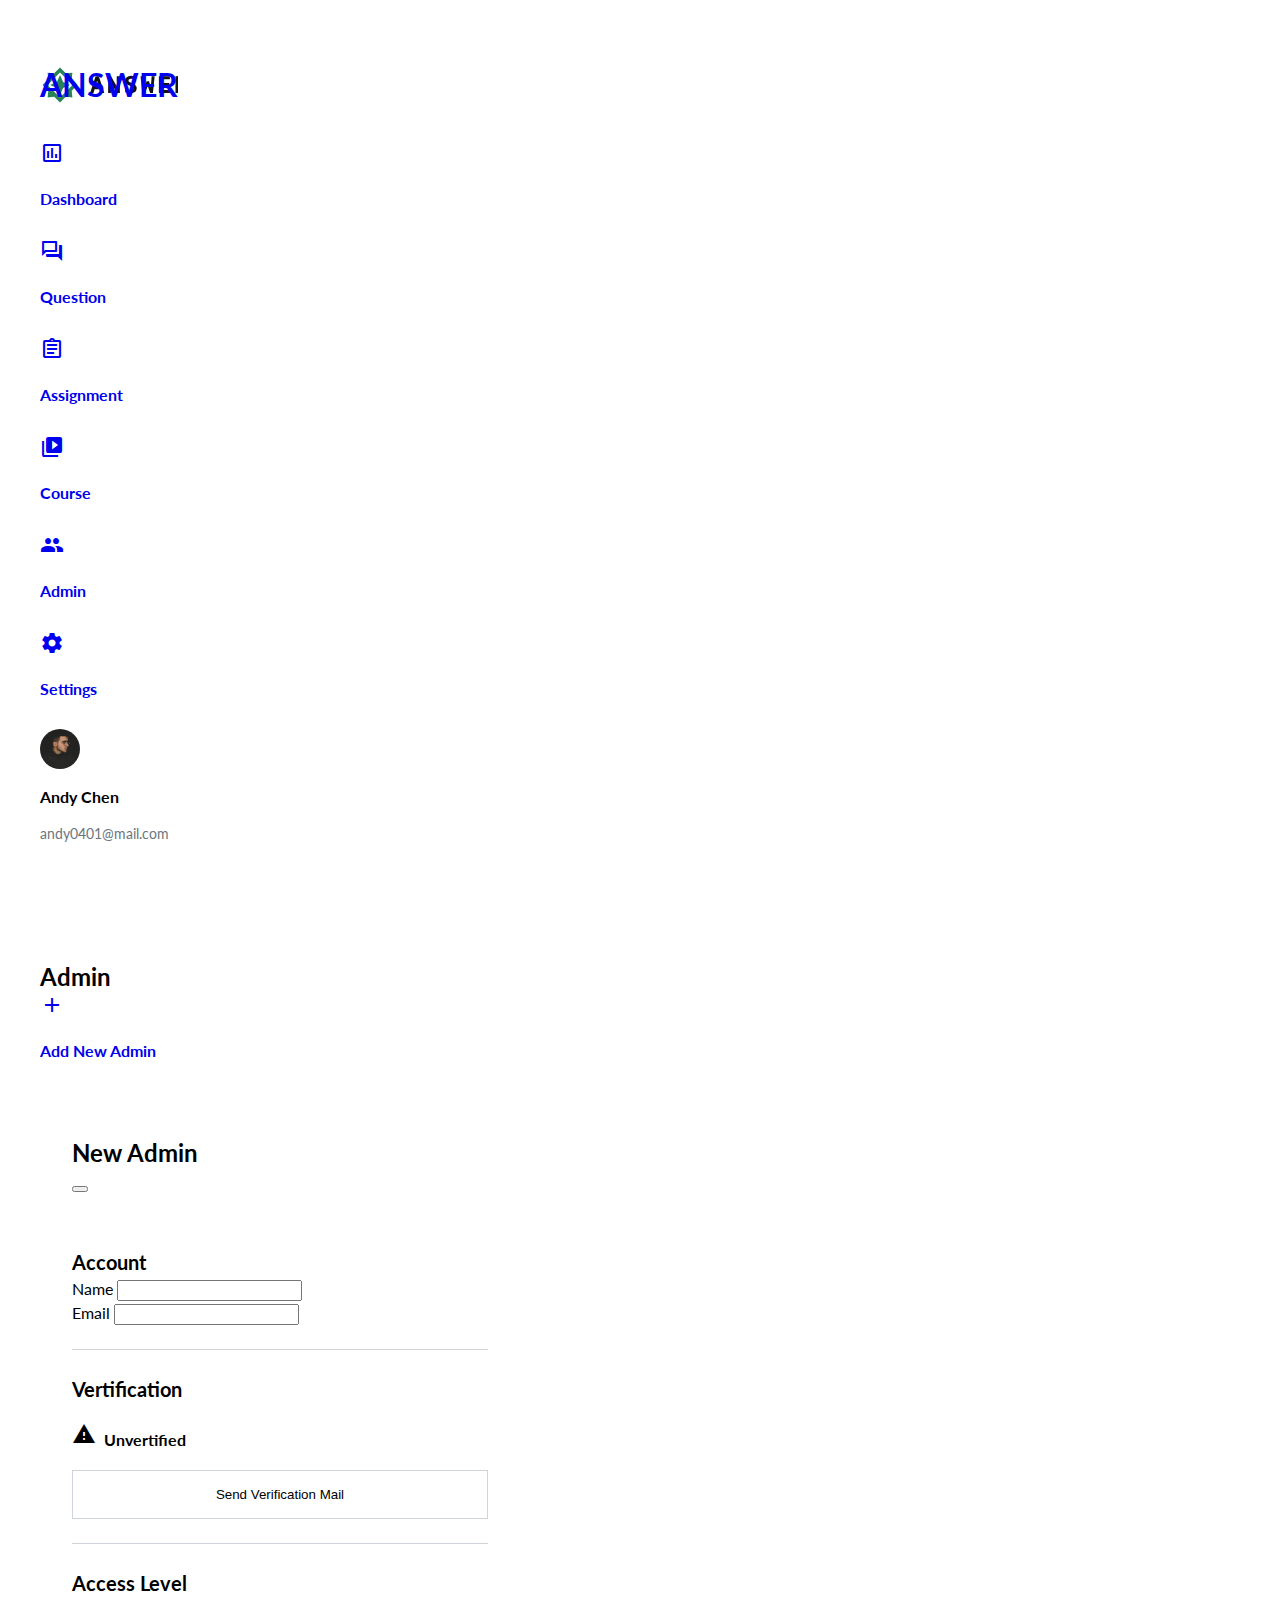
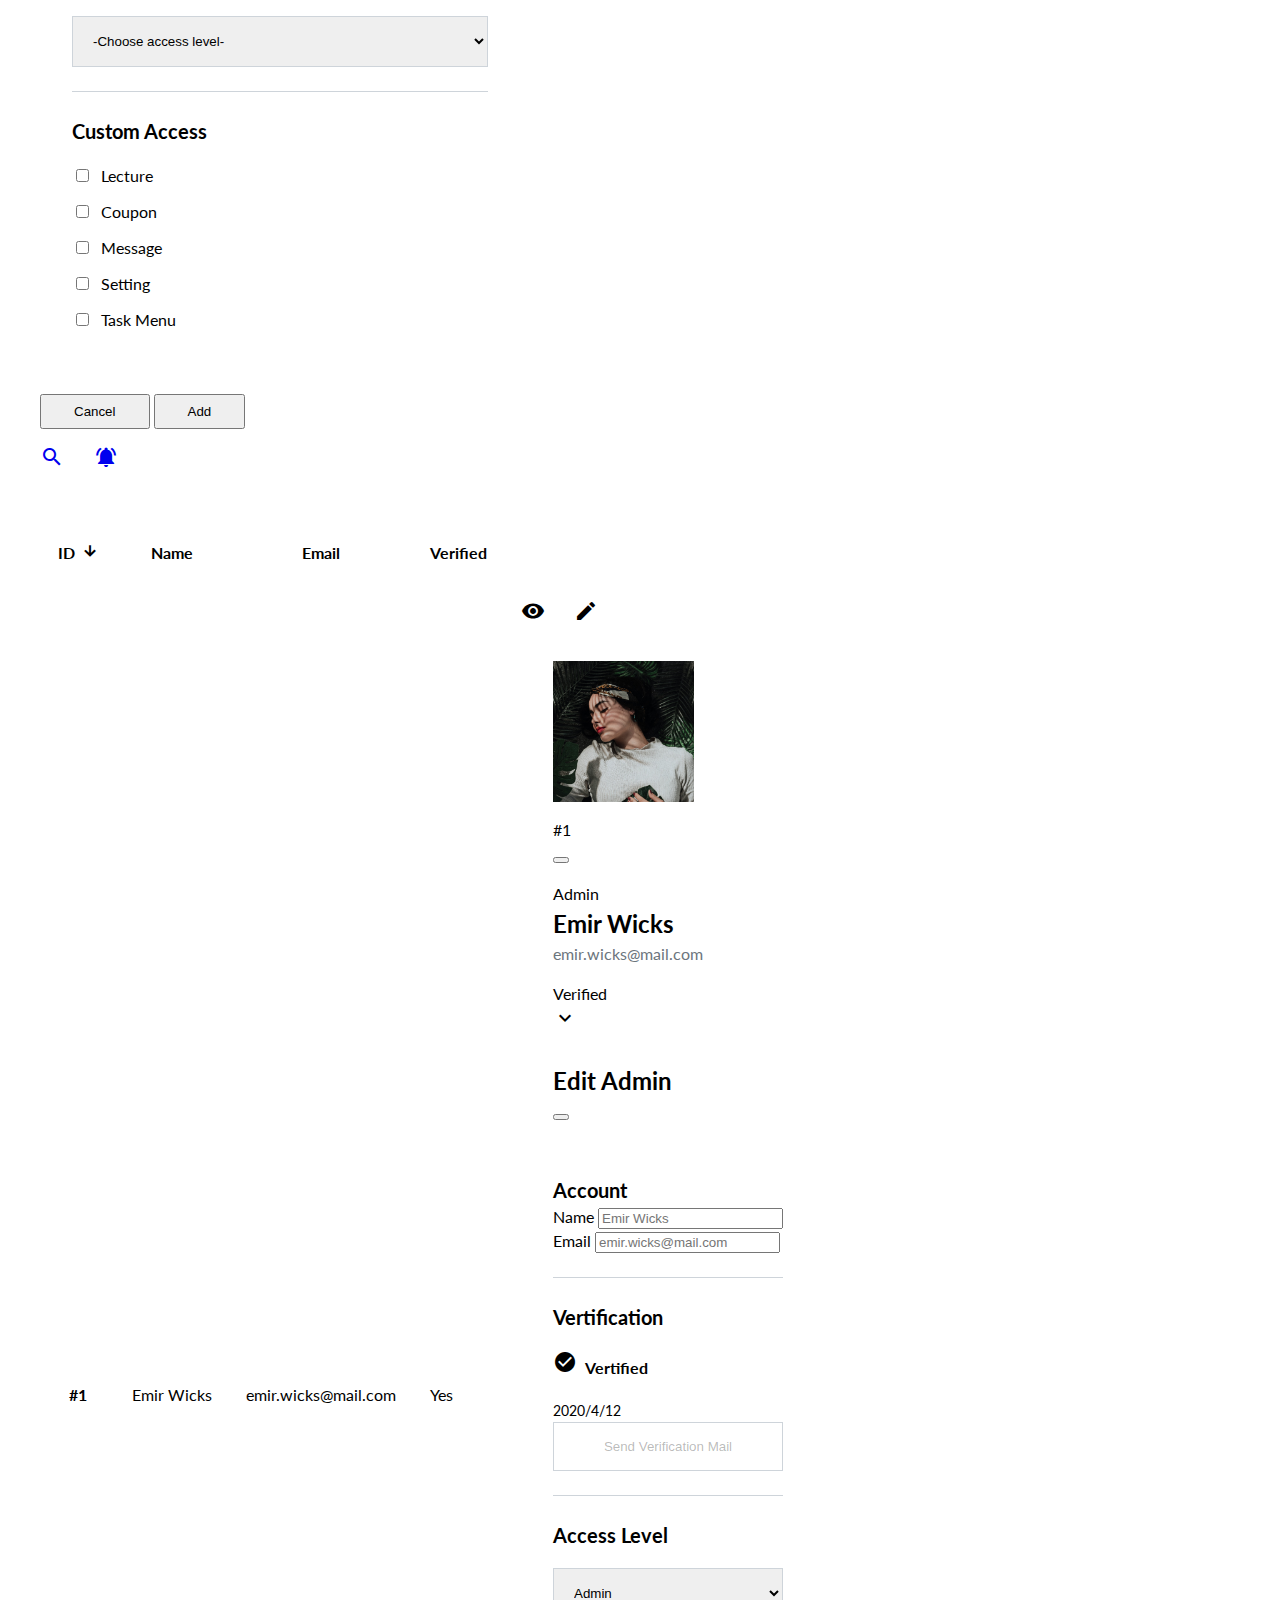
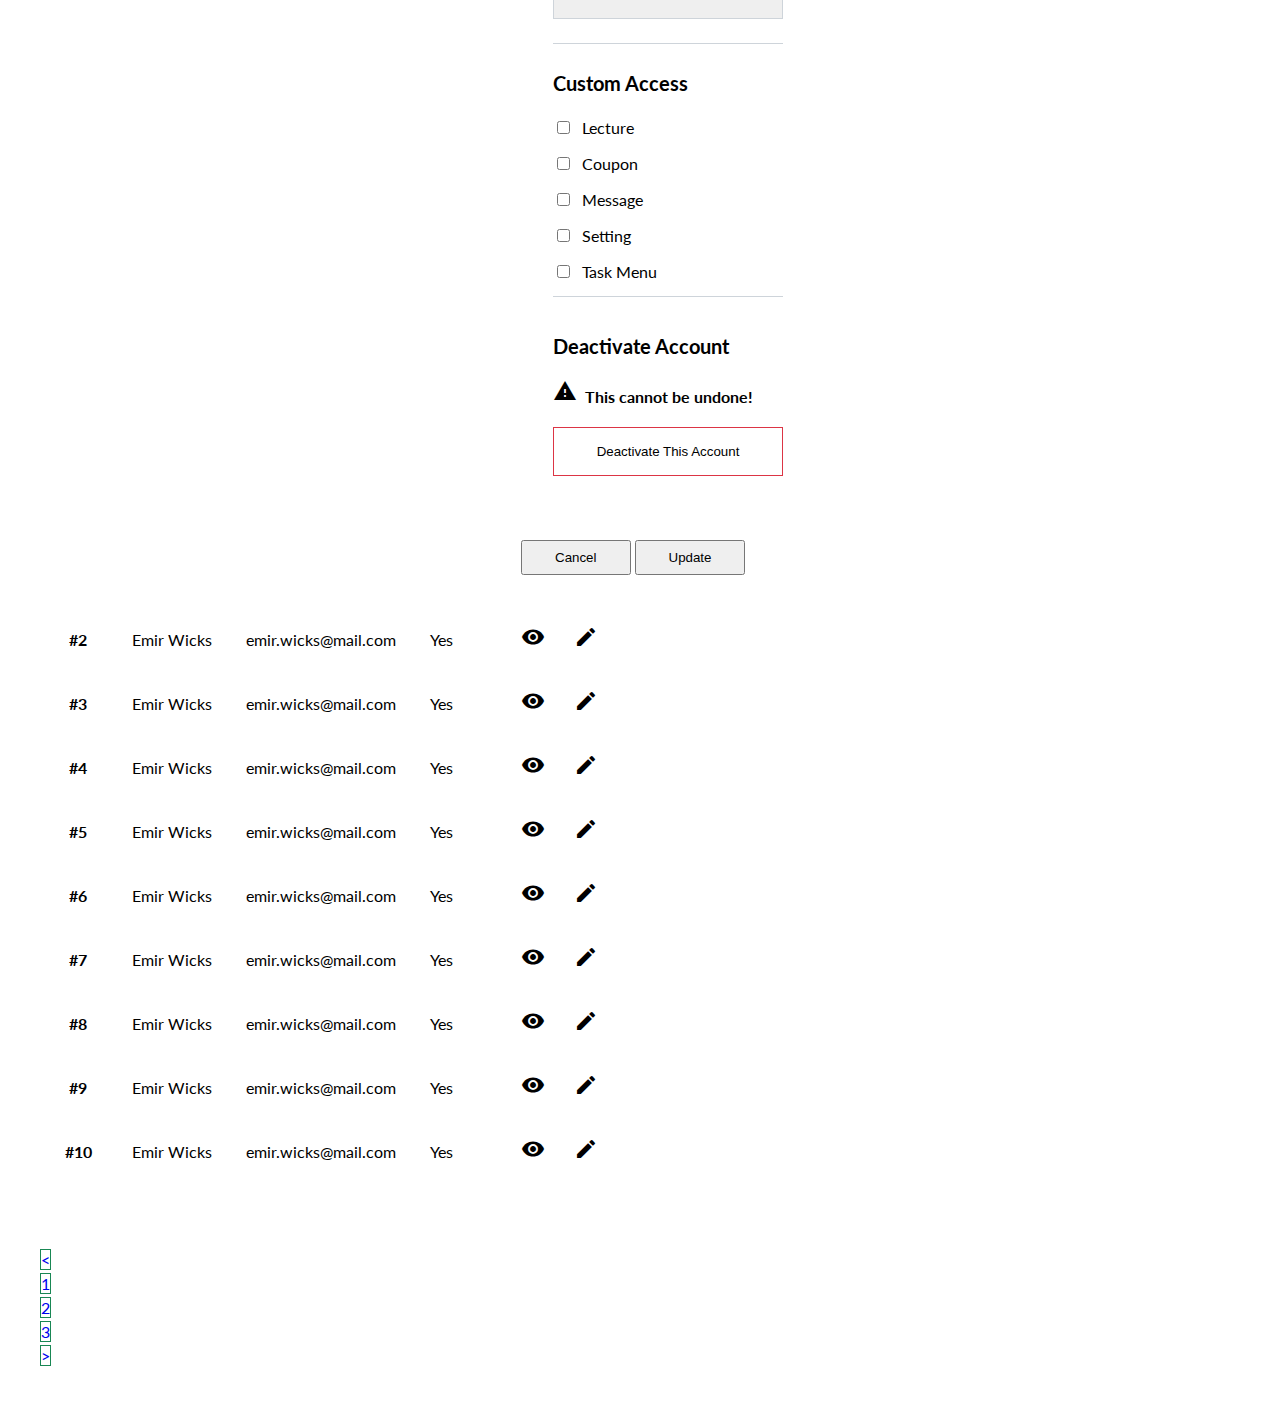
==== commit a516cb34: "Update 2021-08-07T08:21:08.402Z" ====
--- a/index.html
+++ b/index.html
@@ -25,7 +25,7 @@
       </h1>
       <ul class="">
         <li>
-          <a href="" class="d-flex text-dark">
+          <a href="#" class="d-flex text-dark">
             <span class="material-icons-outlined mr-1">
               assessment
               </span>
@@ -33,7 +33,7 @@
           </a>
         </li>
         <li>
-          <a href="" class="d-flex text-dark">
+          <a href="#" class="d-flex text-dark">
             <span class="material-icons-outlined mr-1">
               question_answer
             </span>
@@ -41,7 +41,7 @@
           </a>
         </li>
         <li>
-          <a href="" class="d-flex text-dark">
+          <a href="#" class="d-flex text-dark">
             <span class="material-icons-outlined mr-1">
               assignment
             </span>
@@ -49,7 +49,7 @@
           </a>
         </li>
         <li>
-          <a href="" class="d-flex text-dark">
+          <a href="#" class="d-flex text-dark">
             <span class="material-icons mr-1">
               video_library
             </span>            
@@ -57,7 +57,7 @@
           </a>
         </li>
         <li>
-          <a href="" class="d-flex text-dark">
+          <a href="#" class="d-flex text-dark">
             <span class="material-icons mr-1">
               people_alt
             </span>            
@@ -65,7 +65,7 @@
           </a>
         </li>
         <li>
-          <a href="" class="d-flex text-dark">
+          <a href="#" class="d-flex text-dark">
             <span class="material-icons mr-1">
               settings
             </span>
@@ -93,33 +93,74 @@
         <h2>
           Admin
         </h2>
-        <a href="" class="d-flex" data-bs-toggle="modal" data-bs-target="#exampleModal">
+        <a href="#" class="d-flex" data-bs-toggle="modal" data-bs-target="#addnewAdmin">
           <span class="material-icons-outlined text-success">
             add
           </span>
           <p class="text-dark">Add New Admin</p>
         </a>
         <!-- Modal -->
-        <div class="modal fade" id="staticBackdrop" data-bs-backdrop="static" data-bs-keyboard="false" tabindex="-1"
+        <div class="modal fade" id="addnewAdmin" data-bs-backdrop="static" data-bs-keyboard="false" tabindex="-1"
           aria-labelledby="staticBackdropLabel" aria-hidden="true">
           <div class="modal-dialog modal-dialog-centered modal-dialog-scrollable">
             <div class="modal-content d-flex">
-              <div class="modal-header">
-                <h5 class="modal-title" id="staticBackdropLabel">Modal title</h5>
+              <div class="modal-header pl-2 pr-2 ptb-2">
+                <h5 class="modal-title fw-bold" id="staticBackdropLabel">New Admin</h5>
                 <button type="button" class="btn-close" data-bs-dismiss="modal" aria-label="Close"></button>
               </div>
-              <div class="modal-body">
-                ...
+              <div class="modal-body pl-2 pr-2">
+                <form class="border-b-gray mb-24">
+                  <p class="h3 fw-bold">Account</p>
+                  <div class="mb-3">
+                    <label for="inputName" class="form-label">Name</label>
+                    <input type="email" class="form-control" id="inputName" aria-describedby="">
+                  </div>
+                  <div class="mb-24">
+                    <label for="inputEmail" class="form-label">Email</label>
+                    <input type="password" class="form-control" id="inputEmail">
+                  </div>
+                </form>
+                <form class="border-b-gray mb-24" action="#">
+                  <p class="h3 fw-bold mb-18">Vertification</p>
+                  <p class="d-flex align-items-center fw-bold mb-18"><span
+                      class="material-icons text-danger mr-8">warning</span>Unvertified</p>
+                  <input class="w-100 text-success ptb-1 bg-white border-gray mb-24" type="button"
+                    value="Send Verification Mail">
+                </form>
+                <form class="border-b-gray mb-24" action="#">
+                  <p class="h3 fw-bold mb-18">Access Level</p>
+                  <select class="w-100 border-gray ptb-1 pl-1 mb-24">
+                    <option value="">-Choose access level-</option>
+                  </select>
+                </form>
+                <form class="mb-34" action="#">
+                  <p class="h3 fw-bold mb-18">Custom Access</p>
+                  <input class="mb-18 mr-8" type="checkbox" value="lexture">
+                  <label for="">Lecture</label>
+                  <br>
+                  <input class="mb-18 mr-8" type="checkbox" value="lexture">
+                  <label for="">Coupon</label>
+                  <br>
+                  <input class="mb-18 mr-8" type="checkbox" value="lexture">
+                  <label for="">Message</label>
+                  <br>
+                  <input class="mb-18 mr-8" type="checkbox" value="lexture">
+                  <label for="">Setting</label>
+                  <br>
+                  <input class="mb-18 mr-8" type="checkbox" value="lexture">
+                  <label for="">Task Menu</label>
+                </form>
               </div>
-              <div class="modal-footer">
-                <button type="button" class="btn btn-secondary" data-bs-dismiss="modal">Close</button>
-                <button type="button" class="btn btn-primary">Understood</button>
+              <div class="modal-footer ptb-1">
+                <button type="button" class="btn btn-outline-success plr-2 ptb-8"
+                  data-bs-dismiss="modal">Cancel</button>
+                <button type="button" class="btn btn-success plr-2 ptb-8">Add</button>
               </div>
             </div>
           </div>
         </div>
       </div>
-      <a href="" class="d-flex text-dark">
+      <a href="#" class="d-flex text-dark">
         <span class="material-icons-outlined">
           search
         </span>
@@ -144,44 +185,104 @@
           <td>Emir Wicks</td>
           <td>emir.wicks@mail.com</td>
           <td>Yes</td>
-          <td class="d-flex justify-content-end modal-link"><a href="" data-bs-toggle="modal" data-bs-target="#exampleModal1"><span
-                class="material-icons">visibility</span></a>
-            <a href="" data-bs-toggle="modal" data-bs-target="#staticBackdrop"><span
-                class="material-icons">edit</span></a>
+          <td class="d-flex justify-content-end modal-link"><a href="#" data-bs-toggle="modal"
+              data-bs-target="#exampleModal1"><span class="material-icons">visibility</span></a>
+            <a href="#" data-bs-toggle="modal" data-bs-target="#editModal"><span
+                class="material-icons ml-25">edit</span></a>
             <!-- Modal -->
             <div class="modal fade" id="exampleModal1" tabindex="-1" aria-labelledby="exampleModalLabel1"
               aria-hidden="true">
               <div class="modal-dialog modal-dialog-centered">
-                <div class="modal-content">
-                  <div class="modal-header">
-                    <h5 class="modal-title" id="exampleModalLabel">Modal title1</h5>
-                    <button type="button" class="btn-close" data-bs-dismiss="modal" aria-label="Close"></button>
-                  </div>
-                  <div class="modal-body">
-                    ...
-                  </div>
-                  <div class="modal-footer">
-                    <button type="button" class="btn btn-secondary" data-bs-dismiss="modal">Close</button>
-                    <button type="button" class="btn btn-primary">Save changes</button>
+                <div class="modal-content d-flex pl-2 pr-2 ptb-2">
+                  <div class="modal-body d-flex justify-content-between p-0">
+                    <div class="img-emir">
+                    </div>
+                    <div class="w-61">
+                      <div class="d-flex justify-content-between">
+                        <p>#1</p>
+                        <button type="button" class="btn-close" data-bs-dismiss="modal" aria-label="Close"></button>
+                      </div>
+                      <ul>
+                        <li>Admin</li>
+                        <li class="fw-bold fz-24">Emir Wicks</li>
+                        <li class="text-gray-600">emir.wicks@mail.com</li>
+                      </ul>
+                      <div class="d-flex justify-content-between">
+                        <p>Verified</p>
+                        <span class="material-icons text-success">expand_more</span>
+                      </div>
+                    </div>
                   </div>
                 </div>
               </div>
             </div>
             <!-- Modal -->
-            <div class="modal fade" id="staticBackdrop" data-bs-backdrop="static" data-bs-keyboard="false" tabindex="-1"
-              aria-labelledby="staticBackdropLabel" aria-hidden="true">/
+            <div class="modal fade" id="editModal" data-bs-backdrop="static" data-bs-keyboard="false" tabindex="-1"
+              aria-labelledby="staticBackdropLabel" aria-hidden="true">
               <div class="modal-dialog modal-dialog-centered modal-dialog-scrollable">
-                <div class="modal-content">
-                  <div class="modal-header">
-                    <h5 class="modal-title" id="staticBackdropLabel">Modal title</h5>
+                <div class="modal-content d-flex">
+                  <div class="modal-header pl-2 pr-2 ptb-2">
+                    <h5 class="modal-title fw-bold" id="editModal">Edit Admin</h5>
                     <button type="button" class="btn-close" data-bs-dismiss="modal" aria-label="Close"></button>
                   </div>
-                  <div class="modal-body">
-                    ...
-                  </div>
-                  <div class="modal-footer">
-                    <button type="button" class="btn btn-secondary" data-bs-dismiss="modal">Close</button>
-                    <button type="button" class="btn btn-primary">Understood</button>
+                  <div class="modal-body pl-2 pr-2">
+                    <form class="border-b-gray mb-24">
+                      <p class="h3 fw-bold">Account</p>
+                      <div class="mb-3">
+                        <label for="inputName" class="form-label">Name</label>
+                        <input type="email" class="form-control" id="inputName" placeholder="Emir Wicks" aria-describedby="">
+                      </div>
+                      <div class="mb-24">
+                        <label for="inputEmail" class="form-label">Email</label>
+                        <input type="password" class="form-control" id="inputEmail" placeholder="emir.wicks@mail.com">
+                      </div>
+                    </form>
+                    <form class="border-b-gray mb-24" action="#">
+                      <p class="h3 fw-bold mb-18">Vertification</p>
+                      <div class="d-flex justify-content-between">
+                        <p class="d-flex align-items-center fw-bold mb-18"><span class="material-icons text-success mr-8">
+                          check_circle
+                          </span>Vertified</p>
+                          <span class="fz-14">2020/4/12</span>  
+                      </div>
+                      <input class="w-100 text-gray ptb-1 bg-white border-gray mb-24" type="button"
+                        value="Send Verification Mail" aria-label="Disabled input example" disabled readonly>
+                    </form>
+                    <form class="border-b-gray mb-24" action="#">
+                      <p class="h3 fw-bold mb-18">Access Level</p>
+                      <select class="w-100 border-gray ptb-1 pl-1 mb-24">
+                        <option value="">Admin</option>
+                      </select>
+                    </form>
+                    <form class="border-b-gray mb-34" action="#">
+                      <p class="h3 fw-bold mb-18">Custom Access</p>
+                      <input class="mb-18 mr-8" type="checkbox" value="lexture">
+                      <label for="">Lecture</label>
+                      <br>
+                      <input class="mb-18 mr-8" type="checkbox" value="lexture">
+                      <label for="">Coupon</label>
+                      <br>
+                      <input class="mb-18 mr-8" type="checkbox" value="lexture">
+                      <label for="">Message</label>
+                      <br>
+                      <input class="mb-18 mr-8" type="checkbox" value="lexture">
+                      <label for="">Setting</label>
+                      <br>
+                      <input class="mb-18 mr-8" type="checkbox" value="lexture">
+                      <label for="">Task Menu</label>
+                    </form>
+                    <form class="mb-24" action="#">
+                      <p class="h3 fw-bold mb-18">Deactivate Account</p>
+                      <p class="d-flex align-items-center text-danger fw-bold mb-18"><span
+                          class="material-icons text-danger mr-8">warning</span>This cannot be undone!</p>
+                      <input class="w-100 text-danger ptb-1 bg-white border-danger mb-24" type="button"
+                        value="Deactivate This Account">
+                    </form>
+                  </div>
+                  <div class="modal-footer ptb-1">
+                    <button type="button" class="btn btn-outline-success plr-2 ptb-8"
+                      data-bs-dismiss="modal">Cancel</button>
+                    <button type="button" class="btn btn-success plr-2 ptb-8">Update</button>
                   </div>
                 </div>
               </div>
@@ -189,444 +290,102 @@
           </td>
         </tr>
         <tr>
-          <th scope="row">#1</th>
-          <td>Emir Wicks</td>
-          <td>emir.wicks@mail.com</td>
-          <td>Yes</td>
-          <td class="d-flex justify-content-end modal-link"><a href="" data-bs-toggle="modal" data-bs-target="#exampleModal"><span
-                class="material-icons">visibility</span></a>
-            <a href="" data-bs-toggle="modal" data-bs-target="#staticBackdrop"><span
-                class="material-icons">edit</span></a>
-            <!-- Modal -->
-            <div class="modal fade" id="exampleModal" tabindex="-1" aria-labelledby="exampleModalLabel"
-              aria-hidden="true">
-              <div class="modal-dialog modal-dialog-centered">
-                <div class="modal-content">
-                  <div class="modal-header">
-                    <h5 class="modal-title" id="exampleModalLabel">Modal title</h5>
-                    <button type="button" class="btn-close" data-bs-dismiss="modal" aria-label="Close"></button>
-                  </div>
-                  <div class="modal-body">
-                    ...
-                  </div>
-                  <div class="modal-footer">
-                    <button type="button" class="btn btn-secondary" data-bs-dismiss="modal">Close</button>
-                    <button type="button" class="btn btn-primary">Save changes</button>
-                  </div>
-                </div>
-              </div>
-            </div>
-            <!-- Modal -->
-            <div class="modal fade" id="staticBackdrop" data-bs-backdrop="static" data-bs-keyboard="false" tabindex="-1"
-              aria-labelledby="staticBackdropLabel" aria-hidden="true">
-              <div class="modal-dialog modal-dialog-centered modal-dialog-scrollable">
-                <div class="modal-content">
-                  <div class="modal-header">
-                    <h5 class="modal-title" id="staticBackdropLabel">Modal title</h5>
-                    <button type="button" class="btn-close" data-bs-dismiss="modal" aria-label="Close"></button>
-                  </div>
-                  <div class="modal-body">
-                    ...
-                  </div>
-                  <div class="modal-footer">
-                    <button type="button" class="btn btn-secondary" data-bs-dismiss="modal">Close</button>
-                    <button type="button" class="btn btn-primary">Understood</button>
-                  </div>
-                </div>
-              </div>
-            </div>
-          </td>
-        </tr>
-        <tr>
-          <th scope="row">#1</th>
-          <td>Emir Wicks</td>
-          <td>emir.wicks@mail.com</td>
-          <td>Yes</td>
-          <td class="d-flex justify-content-end modal-link"><a href="" data-bs-toggle="modal" data-bs-target="#exampleModal"><span
-                class="material-icons">visibility</span></a>
-            <a href="" data-bs-toggle="modal" data-bs-target="#staticBackdrop"><span
-                class="material-icons">edit</span></a>
-            <!-- Modal -->
-            <div class="modal fade" id="exampleModal" tabindex="-1" aria-labelledby="exampleModalLabel"
-              aria-hidden="true">
-              <div class="modal-dialog modal-dialog-centered">
-                <div class="modal-content">
-                  <div class="modal-header">
-                    <h5 class="modal-title" id="exampleModalLabel">Modal title</h5>
-                    <button type="button" class="btn-close" data-bs-dismiss="modal" aria-label="Close"></button>
-                  </div>
-                  <div class="modal-body">
-                    ...
-                  </div>
-                  <div class="modal-footer">
-                    <button type="button" class="btn btn-secondary" data-bs-dismiss="modal">Close</button>
-                    <button type="button" class="btn btn-primary">Save changes</button>
-                  </div>
-                </div>
-              </div>
-            </div>
-            <!-- Modal -->
-            <div class="modal fade" id="staticBackdrop" data-bs-backdrop="static" data-bs-keyboard="false" tabindex="-1"
-              aria-labelledby="staticBackdropLabel" aria-hidden="true">
-              <div class="modal-dialog modal-dialog-centered modal-dialog-scrollable">
-                <div class="modal-content">
-                  <div class="modal-header">
-                    <h5 class="modal-title" id="staticBackdropLabel">Modal title</h5>
-                    <button type="button" class="btn-close" data-bs-dismiss="modal" aria-label="Close"></button>
-                  </div>
-                  <div class="modal-body">
-                    ...
-                  </div>
-                  <div class="modal-footer">
-                    <button type="button" class="btn btn-secondary" data-bs-dismiss="modal">Close</button>
-                    <button type="button" class="btn btn-primary">Understood</button>
-                  </div>
-                </div>
-              </div>
-            </div>
-          </td>
-        </tr>
-        <tr>
-          <th scope="row">#1</th>
-          <td>Emir Wicks</td>
-          <td>emir.wicks@mail.com</td>
-          <td>Yes</td>
-          <td class="d-flex justify-content-end modal-link"><a href="" data-bs-toggle="modal" data-bs-target="#exampleModal"><span
-                class="material-icons">visibility</span></a>
-            <a href="" data-bs-toggle="modal" data-bs-target="#staticBackdrop"><span
-                class="material-icons">edit</span></a>
-            <!-- Modal -->
-            <div class="modal fade" id="exampleModal" tabindex="-1" aria-labelledby="exampleModalLabel"
-              aria-hidden="true">
-              <div class="modal-dialog modal-dialog-centered">
-                <div class="modal-content">
-                  <div class="modal-header">
-                    <h5 class="modal-title" id="exampleModalLabel">Modal title</h5>
-                    <button type="button" class="btn-close" data-bs-dismiss="modal" aria-label="Close"></button>
-                  </div>
-                  <div class="modal-body">
-                    ...
-                  </div>
-                  <div class="modal-footer">
-                    <button type="button" class="btn btn-secondary" data-bs-dismiss="modal">Close</button>
-                    <button type="button" class="btn btn-primary">Save changes</button>
-                  </div>
-                </div>
-              </div>
-            </div>
-            <!-- Modal -->
-            <div class="modal fade" id="staticBackdrop" data-bs-backdrop="static" data-bs-keyboard="false" tabindex="-1"
-              aria-labelledby="staticBackdropLabel" aria-hidden="true">
-              <div class="modal-dialog modal-dialog-centered modal-dialog-scrollable">
-                <div class="modal-content">
-                  <div class="modal-header">
-                    <h5 class="modal-title" id="staticBackdropLabel">Modal title</h5>
-                    <button type="button" class="btn-close" data-bs-dismiss="modal" aria-label="Close"></button>
-                  </div>
-                  <div class="modal-body">
-                    ...
-                  </div>
-                  <div class="modal-footer">
-                    <button type="button" class="btn btn-secondary" data-bs-dismiss="modal">Close</button>
-                    <button type="button" class="btn btn-primary">Understood</button>
-                  </div>
-                </div>
-              </div>
-            </div>
-          </td>
-        </tr>
-        <tr>
-          <th scope="row">#1</th>
-          <td>Emir Wicks</td>
-          <td>emir.wicks@mail.com</td>
-          <td>Yes</td>
-          <td class="d-flex justify-content-end modal-link"><a href="" data-bs-toggle="modal" data-bs-target="#exampleModal"><span
-                class="material-icons">visibility</span></a>
-            <a href="" data-bs-toggle="modal" data-bs-target="#staticBackdrop"><span
-                class="material-icons">edit</span></a>
-            <!-- Modal -->
-            <div class="modal fade" id="exampleModal" tabindex="-1" aria-labelledby="exampleModalLabel"
-              aria-hidden="true">
-              <div class="modal-dialog modal-dialog-centered">
-                <div class="modal-content">
-                  <div class="modal-header">
-                    <h5 class="modal-title" id="exampleModalLabel">Modal title</h5>
-                    <button type="button" class="btn-close" data-bs-dismiss="modal" aria-label="Close"></button>
-                  </div>
-                  <div class="modal-body">
-                    ...
-                  </div>
-                  <div class="modal-footer">
-                    <button type="button" class="btn btn-secondary" data-bs-dismiss="modal">Close</button>
-                    <button type="button" class="btn btn-primary">Save changes</button>
-                  </div>
-                </div>
-              </div>
-            </div>
-            <!-- Modal -->
-            <div class="modal fade" id="staticBackdrop" data-bs-backdrop="static" data-bs-keyboard="false" tabindex="-1"
-              aria-labelledby="staticBackdropLabel" aria-hidden="true">
-              <div class="modal-dialog modal-dialog-centered modal-dialog-scrollable">
-                <div class="modal-content">
-                  <div class="modal-header">
-                    <h5 class="modal-title" id="staticBackdropLabel">Modal title</h5>
-                    <button type="button" class="btn-close" data-bs-dismiss="modal" aria-label="Close"></button>
-                  </div>
-                  <div class="modal-body">
-                    ...
-                  </div>
-                  <div class="modal-footer">
-                    <button type="button" class="btn btn-secondary" data-bs-dismiss="modal">Close</button>
-                    <button type="button" class="btn btn-primary">Understood</button>
-                  </div>
-                </div>
-              </div>
-            </div>
-          </td>
-        </tr>
-        <tr>
-          <th scope="row">#1</th>
-          <td>Emir Wicks</td>
-          <td>emir.wicks@mail.com</td>
-          <td>Yes</td>
-          <td class="d-flex justify-content-end modal-link"><a href="" data-bs-toggle="modal" data-bs-target="#exampleModal"><span
-                class="material-icons">visibility</span></a>
-            <a href="" data-bs-toggle="modal" data-bs-target="#staticBackdrop"><span
-                class="material-icons">edit</span></a>
-            <!-- Modal -->
-            <div class="modal fade" id="exampleModal" tabindex="-1" aria-labelledby="exampleModalLabel"
-              aria-hidden="true">
-              <div class="modal-dialog modal-dialog-centered">
-                <div class="modal-content">
-                  <div class="modal-header">
-                    <h5 class="modal-title" id="exampleModalLabel">Modal title</h5>
-                    <button type="button" class="btn-close" data-bs-dismiss="modal" aria-label="Close"></button>
-                  </div>
-                  <div class="modal-body">
-                    ...
-                  </div>
-                  <div class="modal-footer">
-                    <button type="button" class="btn btn-secondary" data-bs-dismiss="modal">Close</button>
-                    <button type="button" class="btn btn-primary">Save changes</button>
-                  </div>
-                </div>
-              </div>
-            </div>
-            <!-- Modal -->
-            <div class="modal fade" id="staticBackdrop" data-bs-backdrop="static" data-bs-keyboard="false" tabindex="-1"
-              aria-labelledby="staticBackdropLabel" aria-hidden="true">
-              <div class="modal-dialog modal-dialog-centered modal-dialog-scrollable">
-                <div class="modal-content">
-                  <div class="modal-header">
-                    <h5 class="modal-title" id="staticBackdropLabel">Modal title</h5>
-                    <button type="button" class="btn-close" data-bs-dismiss="modal" aria-label="Close"></button>
-                  </div>
-                  <div class="modal-body">
-                    ...
-                  </div>
-                  <div class="modal-footer">
-                    <button type="button" class="btn btn-secondary" data-bs-dismiss="modal">Close</button>
-                    <button type="button" class="btn btn-primary">Understood</button>
-                  </div>
-                </div>
-              </div>
-            </div>
-          </td>
-        </tr>
-        <tr>
-          <th scope="row">#1</th>
-          <td>Emir Wicks</td>
-          <td>emir.wicks@mail.com</td>
-          <td>Yes</td>
-          <td class="d-flex justify-content-end modal-link"><a href="" data-bs-toggle="modal" data-bs-target="#exampleModal"><span
-                class="material-icons">visibility</span></a>
-            <a href="" data-bs-toggle="modal" data-bs-target="#staticBackdrop"><span
-                class="material-icons">edit</span></a>
-            <!-- Modal -->
-            <div class="modal fade" id="exampleModal" tabindex="-1" aria-labelledby="exampleModalLabel"
-              aria-hidden="true">
-              <div class="modal-dialog modal-dialog-centered">
-                <div class="modal-content">
-                  <div class="modal-header">
-                    <h5 class="modal-title" id="exampleModalLabel">Modal title</h5>
-                    <button type="button" class="btn-close" data-bs-dismiss="modal" aria-label="Close"></button>
-                  </div>
-                  <div class="modal-body">
-                    ...
-                  </div>
-                  <div class="modal-footer">
-                    <button type="button" class="btn btn-secondary" data-bs-dismiss="modal">Close</button>
-                    <button type="button" class="btn btn-primary">Save changes</button>
-                  </div>
-                </div>
-              </div>
-            </div>
-            <!-- Modal -->
-            <div class="modal fade" id="staticBackdrop" data-bs-backdrop="static" data-bs-keyboard="false" tabindex="-1"
-              aria-labelledby="staticBackdropLabel" aria-hidden="true">
-              <div class="modal-dialog modal-dialog-centered modal-dialog-scrollable">
-                <div class="modal-content">
-                  <div class="modal-header">
-                    <h5 class="modal-title" id="staticBackdropLabel">Modal title</h5>
-                    <button type="button" class="btn-close" data-bs-dismiss="modal" aria-label="Close"></button>
-                  </div>
-                  <div class="modal-body">
-                    ...
-                  </div>
-                  <div class="modal-footer">
-                    <button type="button" class="btn btn-secondary" data-bs-dismiss="modal">Close</button>
-                    <button type="button" class="btn btn-primary">Understood</button>
-                  </div>
-                </div>
-              </div>
-            </div>
-          </td>
-        </tr>
-        <tr>
-          <th scope="row">#1</th>
-          <td>Emir Wicks</td>
-          <td>emir.wicks@mail.com</td>
-          <td>Yes</td>
-          <td class="d-flex justify-content-end modal-link"><a href="" data-bs-toggle="modal" data-bs-target="#exampleModal"><span
-                class="material-icons">visibility</span></a>
-            <a href="" data-bs-toggle="modal" data-bs-target="#staticBackdrop"><span
-                class="material-icons">edit</span></a>
-            <!-- Modal -->
-            <div class="modal fade" id="exampleModal" tabindex="-1" aria-labelledby="exampleModalLabel"
-              aria-hidden="true">
-              <div class="modal-dialog modal-dialog-centered">
-                <div class="modal-content">
-                  <div class="modal-header">
-                    <h5 class="modal-title" id="exampleModalLabel">Modal title</h5>
-                    <button type="button" class="btn-close" data-bs-dismiss="modal" aria-label="Close"></button>
-                  </div>
-                  <div class="modal-body">
-                    ...
-                  </div>
-                  <div class="modal-footer">
-                    <button type="button" class="btn btn-secondary" data-bs-dismiss="modal">Close</button>
-                    <button type="button" class="btn btn-primary">Save changes</button>
-                  </div>
-                </div>
-              </div>
-            </div>
-            <!-- Modal -->
-            <div class="modal fade" id="staticBackdrop" data-bs-backdrop="static" data-bs-keyboard="false" tabindex="-1"
-              aria-labelledby="staticBackdropLabel" aria-hidden="true">
-              <div class="modal-dialog modal-dialog-centered modal-dialog-scrollable">
-                <div class="modal-content">
-                  <div class="modal-header">
-                    <h5 class="modal-title" id="staticBackdropLabel">Modal title</h5>
-                    <button type="button" class="btn-close" data-bs-dismiss="modal" aria-label="Close"></button>
-                  </div>
-                  <div class="modal-body">
-                    ...
-                  </div>
-                  <div class="modal-footer">
-                    <button type="button" class="btn btn-secondary" data-bs-dismiss="modal">Close</button>
-                    <button type="button" class="btn btn-primary">Understood</button>
-                  </div>
-                </div>
-              </div>
-            </div>
-          </td>
-        </tr>
-        <tr>
-          <th scope="row">#1</th>
-          <td>Emir Wicks</td>
-          <td>emir.wicks@mail.com</td>
-          <td>Yes</td>
-          <td class="d-flex justify-content-end modal-link"><a href="" data-bs-toggle="modal" data-bs-target="#exampleModal"><span
-                class="material-icons">visibility</span></a>
-            <a href="" data-bs-toggle="modal" data-bs-target="#staticBackdrop"><span
-                class="material-icons">edit</span></a>
-            <!-- Modal -->
-            <div class="modal fade" id="exampleModal" tabindex="-1" aria-labelledby="exampleModalLabel"
-              aria-hidden="true">
-              <div class="modal-dialog modal-dialog-centered">
-                <div class="modal-content">
-                  <div class="modal-header">
-                    <h5 class="modal-title" id="exampleModalLabel">Modal title</h5>
-                    <button type="button" class="btn-close" data-bs-dismiss="modal" aria-label="Close"></button>
-                  </div>
-                  <div class="modal-body">
-                    ...
-                  </div>
-                  <div class="modal-footer">
-                    <button type="button" class="btn btn-secondary" data-bs-dismiss="modal">Close</button>
-                    <button type="button" class="btn btn-primary">Save changes</button>
-                  </div>
-                </div>
-              </div>
-            </div>
-            <!-- Modal -->
-            <div class="modal fade" id="staticBackdrop" data-bs-backdrop="static" data-bs-keyboard="false" tabindex="-1"
-              aria-labelledby="staticBackdropLabel" aria-hidden="true">
-              <div class="modal-dialog modal-dialog-centered modal-dialog-scrollable">
-                <div class="modal-content">
-                  <div class="modal-header">
-                    <h5 class="modal-title" id="staticBackdropLabel">Modal title</h5>
-                    <button type="button" class="btn-close" data-bs-dismiss="modal" aria-label="Close"></button>
-                  </div>
-                  <div class="modal-body">
-                    ...
-                  </div>
-                  <div class="modal-footer">
-                    <button type="button" class="btn btn-secondary" data-bs-dismiss="modal">Close</button>
-                    <button type="button" class="btn btn-primary">Understood</button>
-                  </div>
-                </div>
-              </div>
-            </div>
-          </td>
-        </tr>
-        <tr>
-          <th scope="row">#1</th>
-          <td>Emir Wicks</td>
-          <td>emir.wicks@mail.com</td>
-          <td>Yes</td>
-          <td class="d-flex justify-content-end modal-link"><a href="" data-bs-toggle="modal" data-bs-target="#exampleModal"><span
-                class="material-icons">visibility</span></a>
-            <a href="" data-bs-toggle="modal" data-bs-target="#staticBackdrop"><span
-                class="material-icons">edit</span></a>
-            <!-- Modal -->
-            <div class="modal fade" id="exampleModal" tabindex="-1" aria-labelledby="exampleModalLabel"
-              aria-hidden="true">
-              <div class="modal-dialog modal-dialog-centered">
-                <div class="modal-content">
-                  <div class="modal-header">
-                    <h5 class="modal-title" id="exampleModalLabel">Modal title</h5>
-                    <button type="button" class="btn-close" data-bs-dismiss="modal" aria-label="Close"></button>
-                  </div>
-                  <div class="modal-body">
-                    ...
-                  </div>
-                  <div class="modal-footer">
-                    <button type="button" class="btn btn-secondary" data-bs-dismiss="modal">Close</button>
-                    <button type="button" class="btn btn-primary">Save changes</button>
-                  </div>
-                </div>
-              </div>
-            </div>
-            <!-- Modal -->
-            <div class="modal fade" id="staticBackdrop" data-bs-backdrop="static" data-bs-keyboard="false" tabindex="-1"
-              aria-labelledby="staticBackdropLabel" aria-hidden="true">
-              <div class="modal-dialog modal-dialog-centered modal-dialog-scrollable">
-                <div class="modal-content">
-                  <div class="modal-header">
-                    <h5 class="modal-title" id="staticBackdropLabel">Modal title</h5>
-                    <button type="button" class="btn-close" data-bs-dismiss="modal" aria-label="Close"></button>
-                  </div>
-                  <div class="modal-body">
-                    ...
-                  </div>
-                  <div class="modal-footer">
-                    <button type="button" class="btn btn-secondary" data-bs-dismiss="modal">Close</button>
-                    <button type="button" class="btn btn-primary">Understood</button>
-                  </div>
-                </div>
-              </div>
-            </div>
+          <th scope="row">#2</th>
+          <td>Emir Wicks</td>
+          <td>emir.wicks@mail.com</td>
+          <td>Yes</td>
+          <td class="d-flex justify-content-end modal-link"><a href="#" data-bs-toggle="modal"
+              data-bs-target="#exampleModal"><span class="material-icons">visibility</span></a>
+            <a href="#" data-bs-toggle="modal" data-bs-target="#staticBackdrop"><span
+                class="material-icons ml-25">edit</span></a>
+          </td>
+        </tr>
+        <tr>
+          <th scope="row">#3</th>
+          <td>Emir Wicks</td>
+          <td>emir.wicks@mail.com</td>
+          <td>Yes</td>
+          <td class="d-flex justify-content-end modal-link"><a href="#" data-bs-toggle="modal"
+              data-bs-target="#exampleModal"><span class="material-icons">visibility</span></a>
+            <a href="#" data-bs-toggle="modal" data-bs-target="#staticBackdrop"><span
+                class="material-icons ml-25">edit</span></a>
+          </td>
+        </tr>
+        <tr>
+          <th scope="row">#4</th>
+          <td>Emir Wicks</td>
+          <td>emir.wicks@mail.com</td>
+          <td>Yes</td>
+          <td class="d-flex justify-content-end modal-link"><a href="#" data-bs-toggle="modal"
+              data-bs-target="#exampleModal"><span class="material-icons">visibility</span></a>
+            <a href="#" data-bs-toggle="modal" data-bs-target="#staticBackdrop"><span
+                class="material-icons ml-25">edit</span></a>
+          </td>
+        </tr>
+        <tr>
+          <th scope="row">#5</th>
+          <td>Emir Wicks</td>
+          <td>emir.wicks@mail.com</td>
+          <td>Yes</td>
+          <td class="d-flex justify-content-end modal-link"><a href="#" data-bs-toggle="modal"
+              data-bs-target="#exampleModal"><span class="material-icons">visibility</span></a>
+            <a href="#" data-bs-toggle="modal" data-bs-target="#staticBackdrop"><span
+                class="material-icons ml-25">edit</span></a>
+          </td>
+        </tr>
+        <tr>
+          <th scope="row">#6</th>
+          <td>Emir Wicks</td>
+          <td>emir.wicks@mail.com</td>
+          <td>Yes</td>
+          <td class="d-flex justify-content-end modal-link"><a href="#" data-bs-toggle="modal"
+              data-bs-target="#exampleModal"><span class="material-icons">visibility</span></a>
+            <a href="#" data-bs-toggle="modal" data-bs-target="#staticBackdrop"><span
+                class="material-icons ml-25">edit</span></a>
+          </td>
+        </tr>
+        <tr>
+          <th scope="row">#7</th>
+          <td>Emir Wicks</td>
+          <td>emir.wicks@mail.com</td>
+          <td>Yes</td>
+          <td class="d-flex justify-content-end modal-link"><a href="#" data-bs-toggle="modal"
+              data-bs-target="#exampleModal"><span class="material-icons">visibility</span></a>
+            <a href="#" data-bs-toggle="modal" data-bs-target="#staticBackdrop"><span
+                class="material-icons ml-25">edit</span></a>
+          </td>
+        </tr>
+        <tr>
+          <th scope="row">#8</th>
+          <td>Emir Wicks</td>
+          <td>emir.wicks@mail.com</td>
+          <td>Yes</td>
+          <td class="d-flex justify-content-end modal-link"><a href="#" data-bs-toggle="modal"
+              data-bs-target="#exampleModal"><span class="material-icons">visibility</span></a>
+            <a href="#" data-bs-toggle="modal" data-bs-target="#staticBackdrop"><span
+                class="material-icons ml-25">edit</span></a>
+          </td>
+        </tr>
+        <tr>
+          <th scope="row">#9</th>
+          <td>Emir Wicks</td>
+          <td>emir.wicks@mail.com</td>
+          <td>Yes</td>
+          <td class="d-flex justify-content-end modal-link"><a href="#" data-bs-toggle="modal"
+              data-bs-target="#exampleModal"><span class="material-icons">visibility</span></a>
+            <a href="#" data-bs-toggle="modal" data-bs-target="#staticBackdrop"><span
+                class="material-icons ml-25">edit</span></a>
+          </td>
+        </tr>
+        <tr>
+          <th scope="row">#10</th>
+          <td>Emir Wicks</td>
+          <td>emir.wicks@mail.com</td>
+          <td>Yes</td>
+          <td class="d-flex justify-content-end modal-link"><a href="#" data-bs-toggle="modal"
+              data-bs-target="#exampleModal"><span class="material-icons">visibility</span></a>
+            <a href="#" data-bs-toggle="modal" data-bs-target="#staticBackdrop"><span
+                class="material-icons ml-25">edit</span></a>
           </td>
         </tr>
       </tbody>
@@ -635,24 +394,22 @@
   <nav aria-label="Page navigation example">
     <ul class="pagination justify-content-end">
       <li class="page-item">
-        <a class="page-link" href="#" aria-label="Next">
+        <a class="page-link border-success text-success" href="#" aria-label="Next">
           <span aria-hidden="true">
             <</span>
         </a>
       </li>
-      <li class="page-item"><a class="page-link" href="#">1</a></li>
-      <li class="page-item"><a class="page-link" href="#">2</a></li>
-      <li class="page-item"><a class="page-link" href="#">3</a></li>
+      <li class="page-item"><a class="page-link border-success text-dark" href="#">1</a></li>
+      <li class="page-item"><a class="page-link border-success text-dark" href="#">2</a></li>
+      <li class="page-item"><a class="page-link border-success text-dark" href="#">3</a></li>
       <li class="page-item">
-        <a class="page-link" href="#" aria-label="Next">
+        <a class="page-link border-success text-success" href="#" aria-label="Next">
           <span aria-hidden="true">></span>
         </a>
       </li>
     </ul>
   </nav>
 </div>
-
-
 
     <footer class="footer">
     </footer>
--- a/assets/style/all.css
+++ b/assets/style/all.css
@@ -13,11 +13,13 @@
 img {
   max-width: 100%;
   height: auto;
+  margin-bottom: 0;
   vertical-align: middle; }
 
 ul {
   list-style: none;
-  margin-bottom: 0; }
+  margin-bottom: 0;
+  padding-left: 0; }
 
 a {
   text-decoration: none; }
@@ -25,14 +27,32 @@
 p {
   margin-bottom: 0; }
 
+.p-0 {
+  padding: 0; }
+
+.pl-1 {
+  padding-left: 16px; }
+
 .pl-2 {
   padding-left: 32px; }
 
 .pr-2 {
   padding-right: 32px; }
 
+.plr-2 {
+  padding-left: 32px;
+  padding-right: 32px; }
+
 .pt-2 {
   padding-top: 32px; }
+
+.ptb-8 {
+  padding-top: 8px;
+  padding-bottom: 8px; }
+
+.ptb-1 {
+  padding-top: 16px;
+  padding-bottom: 16px; }
 
 .ptb-2 {
   padding-top: 32px;
@@ -44,14 +64,67 @@
 .mr-1 {
   margin-right: 16px; }
 
+.mr-8 {
+  margin-right: 8px; }
+
+.mb-18 {
+  margin-bottom: 18px; }
+
+.mb-34 {
+  margin-bottom: 34px; }
+
+.mb-3rem {
+  margin-bottom: 48px; }
+
+.mb-24 {
+  margin-bottom: 24px; }
+
+.ml-25 {
+  margin-left: 25px; }
+
 .w-100 {
   width: 100%; }
 
-.mb-3rem {
-  margin-bottom: 48px; }
+.w-40 {
+  width: 40%;
+  height: 100%; }
+
+.w-61 {
+  width: 61%;
+  height: 141px; }
 
 .modal-link a {
   color: #000; }
+
+.border-success {
+  border: 1px solid #198754; }
+
+.text-gray-600 {
+  color: #6c757d; }
+
+.fw-bold {
+  font-weight: bold; }
+
+.fz-14 {
+  font-size: 14px; }
+
+.fz-24 {
+  font-size: 24px; }
+
+.h3 {
+  font-size: 20px; }
+
+.border-gray {
+  border: 1px solid #ced4da; }
+
+.border-danger {
+  border: 1px solid #DC3545; }
+
+.border-b-gray {
+  border-bottom: 1px solid #ced4da; }
+
+.bg-white {
+  background-color: #fff; }
 
 .text-hide {
   overflow: hidden;
@@ -144,4 +217,27 @@
 .table {
   margin-bottom: 63px; }
 
+.page-item a:hover {
+  color: #fff !important; }
+
+.page-link:hover {
+  background-color: #198754; }
+
+.modal-content {
+  max-width: 480px; }
+  .modal-content .modal-header h5 {
+    font-size: 24px; }
+
+.img-emir {
+  display: block;
+  width: 141px;
+  height: 141px;
+  background-image: url(../images/emir.jpeg);
+  background-size: cover;
+  background-position: center;
+  background-repeat: no-repeat; }
+
+.text-gray-600 {
+  margin-bottom: 12px; }
+
 /*# sourceMappingURL=all.css.map */
